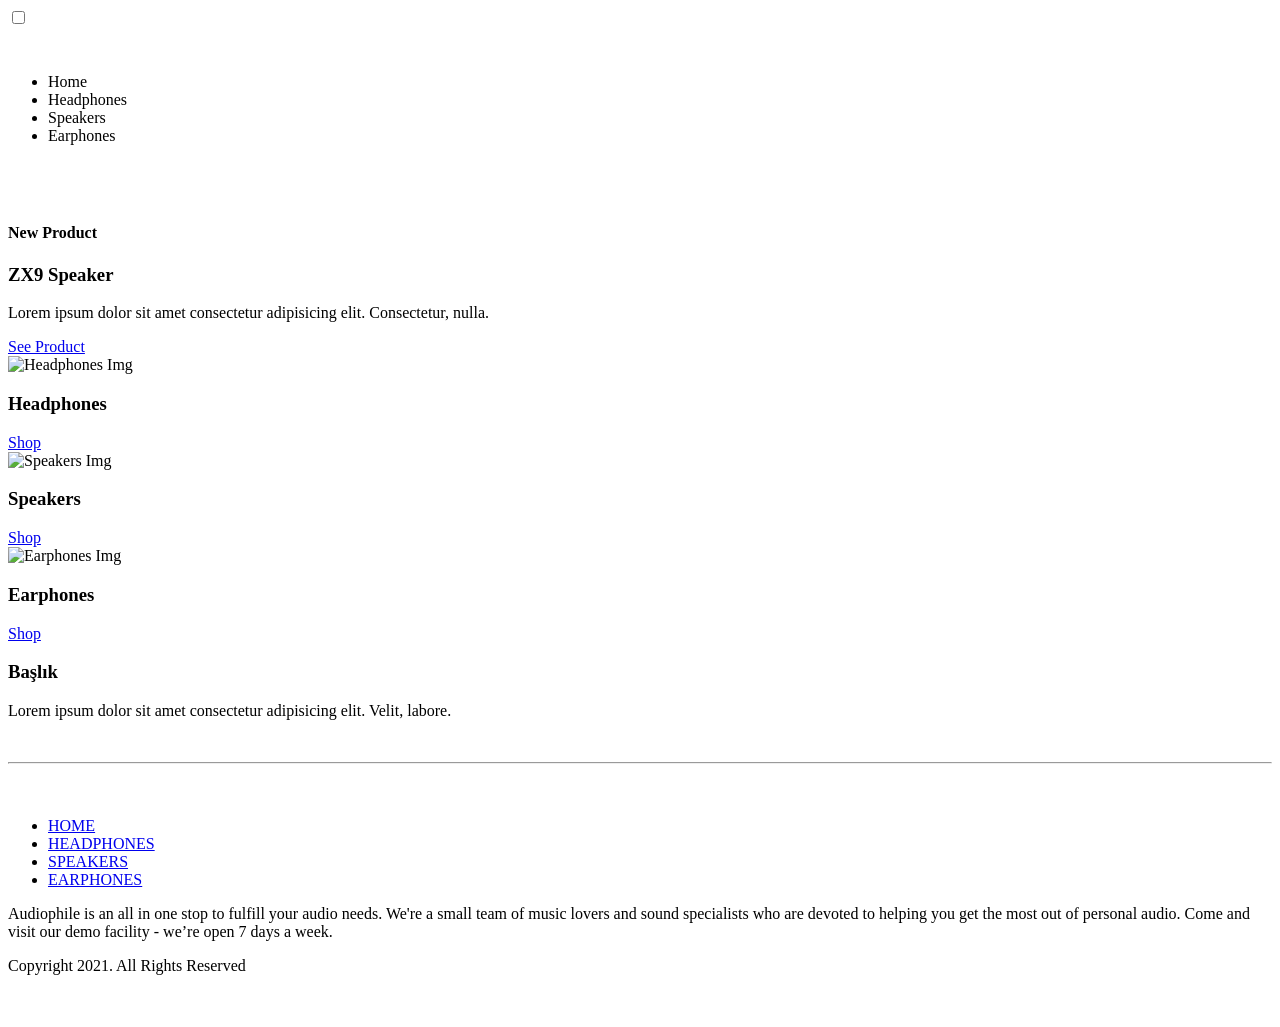
==== assets/pages/category.html @ 525f1520 "update" ====
<!DOCTYPE html>
<html lang="en">
  <head>
    <meta charset="UTF-8" />
    <meta name="viewport" content="width=device-width, initial-scale=1.0" />
    <title>Category</title>
    <script type="module" src="/assets/js/category.js" defer></script>
  </head>
  <body>
    <div class="container-headphones">
      <div class="header">
        <div class="hamburger-menu">
          <label>
            <input type="checkbox" class="hamburgerMenuInput" />
            <img src="/assets/shared/mobile/hamburger-icon.svg" alt="Hamburger Menu" />
          </label>
          <dialog class="hamburger-menu-container">
            <div class="categories">
              <div class="category-item">
                <img src="/assets/product-xx99-mark-one-headphones/mobile/image-category-page-preview.png" alt="Headphones Img" />
                <h3>HEADPHONES</h3>
                <a href="/assets/pages/category.html#Headphones"><span>SHOP</span> <img src="/assets/shared/mobile/right-arrow.svg" alt="Right Arrow" /></a>
              </div>
              <div class="category-item">
                <img src="/assets/product-xx99-mark-one-headphones/mobile/image-category-page-preview.png" alt="Speakers Img" />
                <h3>SPEAKERS</h3>
                <a href="/assets/pages/category.html#Speakers"><span>SHOP</span> <img src="/assets/shared/mobile/right-arrow.svg" alt="Right Arrow" /></a>
              </div>
              <div class="category-item">
                <img src="/assets/product-xx99-mark-one-headphones/mobile/image-category-page-preview.png" alt="Earphones Img" />
                <h3>EARPHONES</h3>
                <a href="/assets/pages/category.html#Earphones"><span>SHOP</span> <img src="/assets/shared/mobile/right-arrow.svg" alt="Right Arrow" /></a>
              </div>
            </div>
          </dialog>
        </div>
        <a href="/"><img src="/assets/shared/desktop/logo.svg" alt="Company Logo" /></a>
        <div class="navbar">
          <ul>
            <li>Home</li>
            <li>Headphones</li>
            <li>Speakers</li>
            <li>Earphones</li>
          </ul>
        </div>
        <img src="/assets/shared/desktop/icon-cart.svg" alt="Basket Icon" />
      </div>
    </div>
    <div class="product-headphones">
      <div class="product-headphones-item">
        <img src="" alt="" />
        <div class="product-headphones-text">
          <h4>New Product</h4>
          <h3>ZX9 Speaker</h3>
          <p>Lorem ipsum dolor sit amet consectetur adipisicing elit. Consectetur, nulla.</p>
          <a href="#">See Product</a>
        </div>
      </div>
    </div>
    <div class="categories">
      <div class="category-item">
        <img src="" alt="Headphones Img" />
        <h3>Headphones</h3>
        <a href="#">Shop</a>
      </div>
      <div class="category-item">
        <img src="" alt="Speakers Img" />
        <h3>Speakers</h3>
        <a href="#">Shop</a>
      </div>
      <div class="category-item">
        <img src="" alt="Earphones Img" />
        <h3>Earphones</h3>
        <a href="#">Shop</a>
      </div>
    </div>
    <div class="main-content">
      <div class="content-text">
        <h3>Başlık</h3>
        <p>Lorem ipsum dolor sit amet consectetur adipisicing elit. Velit, labore.</p>
      </div>
      <img src="" alt="" />
    </div>
    <div class="footer">
      <hr />
      <a href="/"><img src="/assets/shared/desktop/logo.svg" alt="Company Logo" /></a>
      <div class="navbar">
        <ul>
          <li><a href="/">HOME</a></li>
          <li><a href="/assets/pages/category.html#Headphones">HEADPHONES</a></li>
          <li><a href="/assets/pages/category.html#Speakers">SPEAKERS</a></li>
          <li><a href="/assets/pages/category.html#Earphones">EARPHONES</a></li>
        </ul>
      </div>
      <p>Audiophile is an all in one stop to fulfill your audio needs. We're a small team of music lovers and sound specialists who are devoted to helping you get the most out of personal audio. Come and visit our demo facility - we’re open 7 days a week.</p>
      <p>Copyright 2021. All Rights Reserved</p>
      <div class="social-media">
        <a href="#"><img src="/assets/shared/mobile/facebook.svg" alt="facebook icon" /></a>
        <a href="#"><img src="/assets/shared/mobile/twitter.svg" alt="twitter icon" /></a>
        <a href="#"><img src="/assets/shared/mobile/instagram.svg" alt="instagram icon" /></a>
      </div>
    </div>
  </body>
</html>
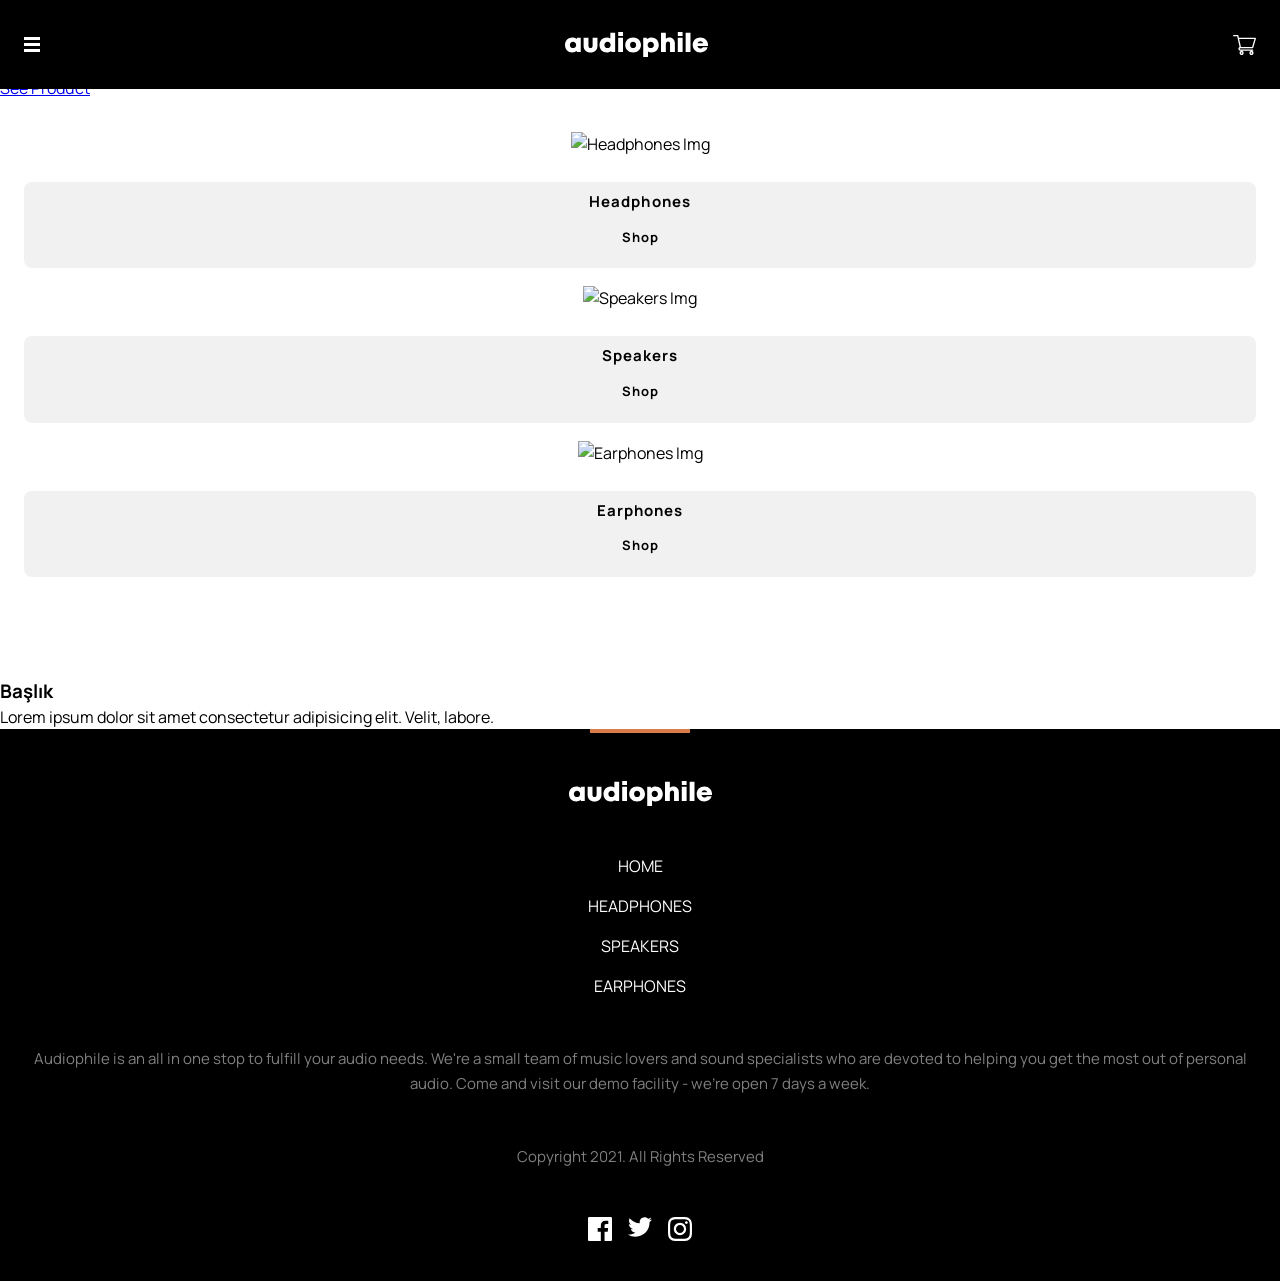
==== commit 26fc25c4: "update" ====
--- a/assets/pages/category.html
+++ b/assets/pages/category.html
@@ -4,6 +4,7 @@
     <meta charset="UTF-8" />
     <meta name="viewport" content="width=device-width, initial-scale=1.0" />
     <title>Category</title>
+    <link rel="stylesheet" href="/assets/css/reset.css">
     <script type="module" src="/assets/js/category.js" defer></script>
   </head>
   <body>
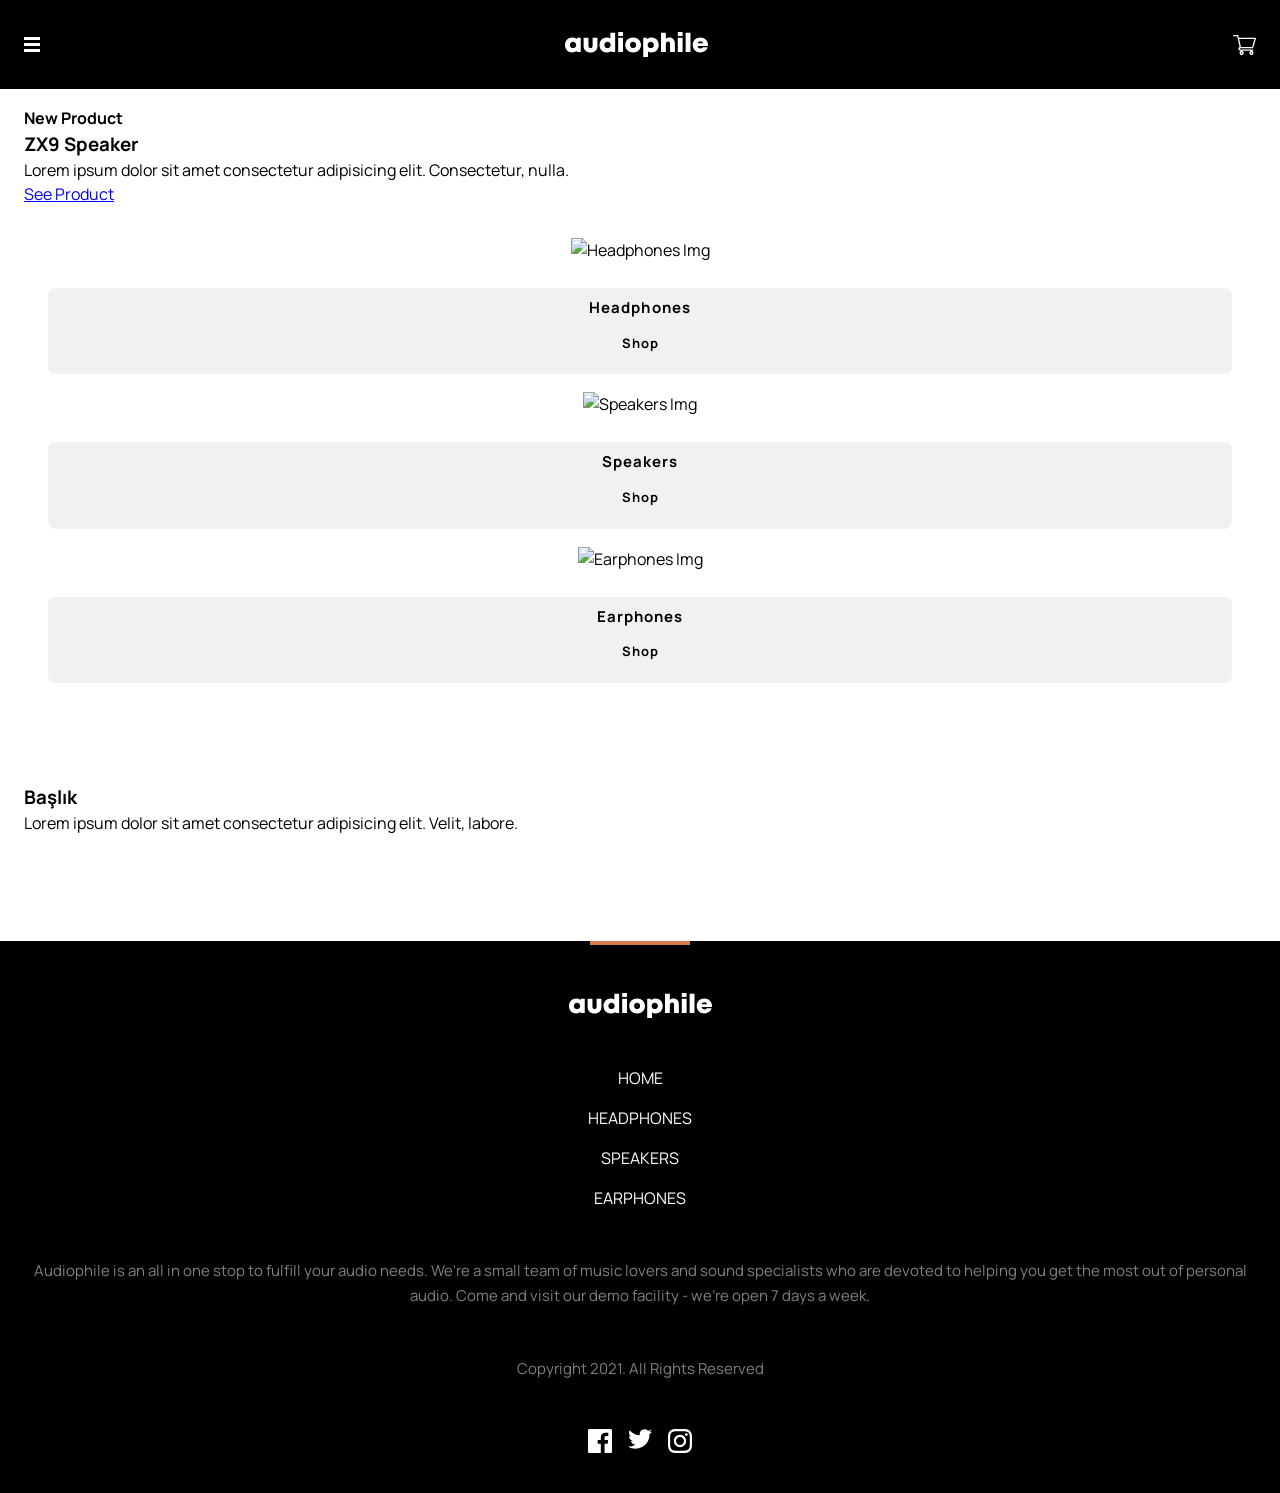
==== commit 37d66493: "update" ====
--- a/assets/pages/category.html
+++ b/assets/pages/category.html
@@ -4,83 +4,83 @@
     <meta charset="UTF-8" />
     <meta name="viewport" content="width=device-width, initial-scale=1.0" />
     <title>Category</title>
-    <link rel="stylesheet" href="/assets/css/reset.css">
+    <link rel="stylesheet" href="/assets/css/reset.css" />
     <script type="module" src="/assets/js/category.js" defer></script>
   </head>
   <body>
-    <div class="container-headphones">
-      <div class="header">
-        <div class="hamburger-menu">
-          <label>
-            <input type="checkbox" class="hamburgerMenuInput" />
-            <img src="/assets/shared/mobile/hamburger-icon.svg" alt="Hamburger Menu" />
-          </label>
-          <dialog class="hamburger-menu-container">
-            <div class="categories">
-              <div class="category-item">
-                <img src="/assets/product-xx99-mark-one-headphones/mobile/image-category-page-preview.png" alt="Headphones Img" />
-                <h3>HEADPHONES</h3>
-                <a href="/assets/pages/category.html#Headphones"><span>SHOP</span> <img src="/assets/shared/mobile/right-arrow.svg" alt="Right Arrow" /></a>
-              </div>
-              <div class="category-item">
-                <img src="/assets/product-xx99-mark-one-headphones/mobile/image-category-page-preview.png" alt="Speakers Img" />
-                <h3>SPEAKERS</h3>
-                <a href="/assets/pages/category.html#Speakers"><span>SHOP</span> <img src="/assets/shared/mobile/right-arrow.svg" alt="Right Arrow" /></a>
-              </div>
-              <div class="category-item">
-                <img src="/assets/product-xx99-mark-one-headphones/mobile/image-category-page-preview.png" alt="Earphones Img" />
-                <h3>EARPHONES</h3>
-                <a href="/assets/pages/category.html#Earphones"><span>SHOP</span> <img src="/assets/shared/mobile/right-arrow.svg" alt="Right Arrow" /></a>
-              </div>
+    <div class="header">
+      <div class="hamburger-menu">
+        <label>
+          <input type="checkbox" class="hamburgerMenuInput" />
+          <img src="/assets/shared/mobile/hamburger-icon.svg" alt="Hamburger Menu" />
+        </label>
+        <dialog class="hamburger-menu-container">
+          <div class="categories">
+            <div class="category-item">
+              <img src="/assets/product-xx99-mark-one-headphones/mobile/image-category-page-preview.png" alt="Headphones Img" />
+              <h3>HEADPHONES</h3>
+              <a href="/assets/pages/category.html#Headphones"><span>SHOP</span> <img src="/assets/shared/mobile/right-arrow.svg" alt="Right Arrow" /></a>
             </div>
-          </dialog>
-        </div>
-        <a href="/"><img src="/assets/shared/desktop/logo.svg" alt="Company Logo" /></a>
-        <div class="navbar">
-          <ul>
-            <li>Home</li>
-            <li>Headphones</li>
-            <li>Speakers</li>
-            <li>Earphones</li>
-          </ul>
-        </div>
-        <img src="/assets/shared/desktop/icon-cart.svg" alt="Basket Icon" />
+            <div class="category-item">
+              <img src="/assets/product-xx99-mark-one-headphones/mobile/image-category-page-preview.png" alt="Speakers Img" />
+              <h3>SPEAKERS</h3>
+              <a href="/assets/pages/category.html#Speakers"><span>SHOP</span> <img src="/assets/shared/mobile/right-arrow.svg" alt="Right Arrow" /></a>
+            </div>
+            <div class="category-item">
+              <img src="/assets/product-xx99-mark-one-headphones/mobile/image-category-page-preview.png" alt="Earphones Img" />
+              <h3>EARPHONES</h3>
+              <a href="/assets/pages/category.html#Earphones"><span>SHOP</span> <img src="/assets/shared/mobile/right-arrow.svg" alt="Right Arrow" /></a>
+            </div>
+          </div>
+        </dialog>
       </div>
+      <a href="/"><img src="/assets/shared/desktop/logo.svg" alt="Company Logo" /></a>
+      <div class="navbar">
+        <ul>
+          <li>Home</li>
+          <li>Headphones</li>
+          <li>Speakers</li>
+          <li>Earphones</li>
+        </ul>
+      </div>
+      <img src="/assets/shared/desktop/icon-cart.svg" alt="Basket Icon" />
     </div>
-    <div class="product-headphones">
-      <div class="product-headphones-item">
-        <img src="" alt="" />
-        <div class="product-headphones-text">
-          <h4>New Product</h4>
-          <h3>ZX9 Speaker</h3>
-          <p>Lorem ipsum dolor sit amet consectetur adipisicing elit. Consectetur, nulla.</p>
-          <a href="#">See Product</a>
+    <div class="container">
+      <div class="product-headphones">
+        <div class="product-headphones-item">
+          <img src="" alt="" />
+          <div class="product-headphones-text">
+            <h4>New Product</h4>
+            <h3>ZX9 Speaker</h3>
+            <p>Lorem ipsum dolor sit amet consectetur adipisicing elit. Consectetur, nulla.</p>
+            <a href="#">See Product</a>
+          </div>
         </div>
       </div>
-    </div>
-    <div class="categories">
-      <div class="category-item">
-        <img src="" alt="Headphones Img" />
-        <h3>Headphones</h3>
-        <a href="#">Shop</a>
+      <div class="categories">
+        <div class="category-item">
+          <img src="" alt="Headphones Img" />
+          <h3>Headphones</h3>
+          <a href="#">Shop</a>
+        </div>
+        <div class="category-item">
+          <img src="" alt="Speakers Img" />
+          <h3>Speakers</h3>
+          <a href="#">Shop</a>
+        </div>
+        <div class="category-item">
+          <img src="" alt="Earphones Img" />
+          <h3>Earphones</h3>
+          <a href="#">Shop</a>
+        </div>
       </div>
-      <div class="category-item">
-        <img src="" alt="Speakers Img" />
-        <h3>Speakers</h3>
-        <a href="#">Shop</a>
+      <div class="main-content">
+        <div class="content-text">
+          <h3>Başlık</h3>
+          <p>Lorem ipsum dolor sit amet consectetur adipisicing elit. Velit, labore.</p>
+        </div>
+        <img src="" alt="" />
       </div>
-      <div class="category-item">
-        <img src="" alt="Earphones Img" />
-        <h3>Earphones</h3>
-        <a href="#">Shop</a>
-      </div>
-    </div>
-    <div class="main-content">
-      <div class="content-text">
-        <h3>Başlık</h3>
-        <p>Lorem ipsum dolor sit amet consectetur adipisicing elit. Velit, labore.</p>
-      </div>
-      <img src="" alt="" />
     </div>
     <div class="footer">
       <hr />
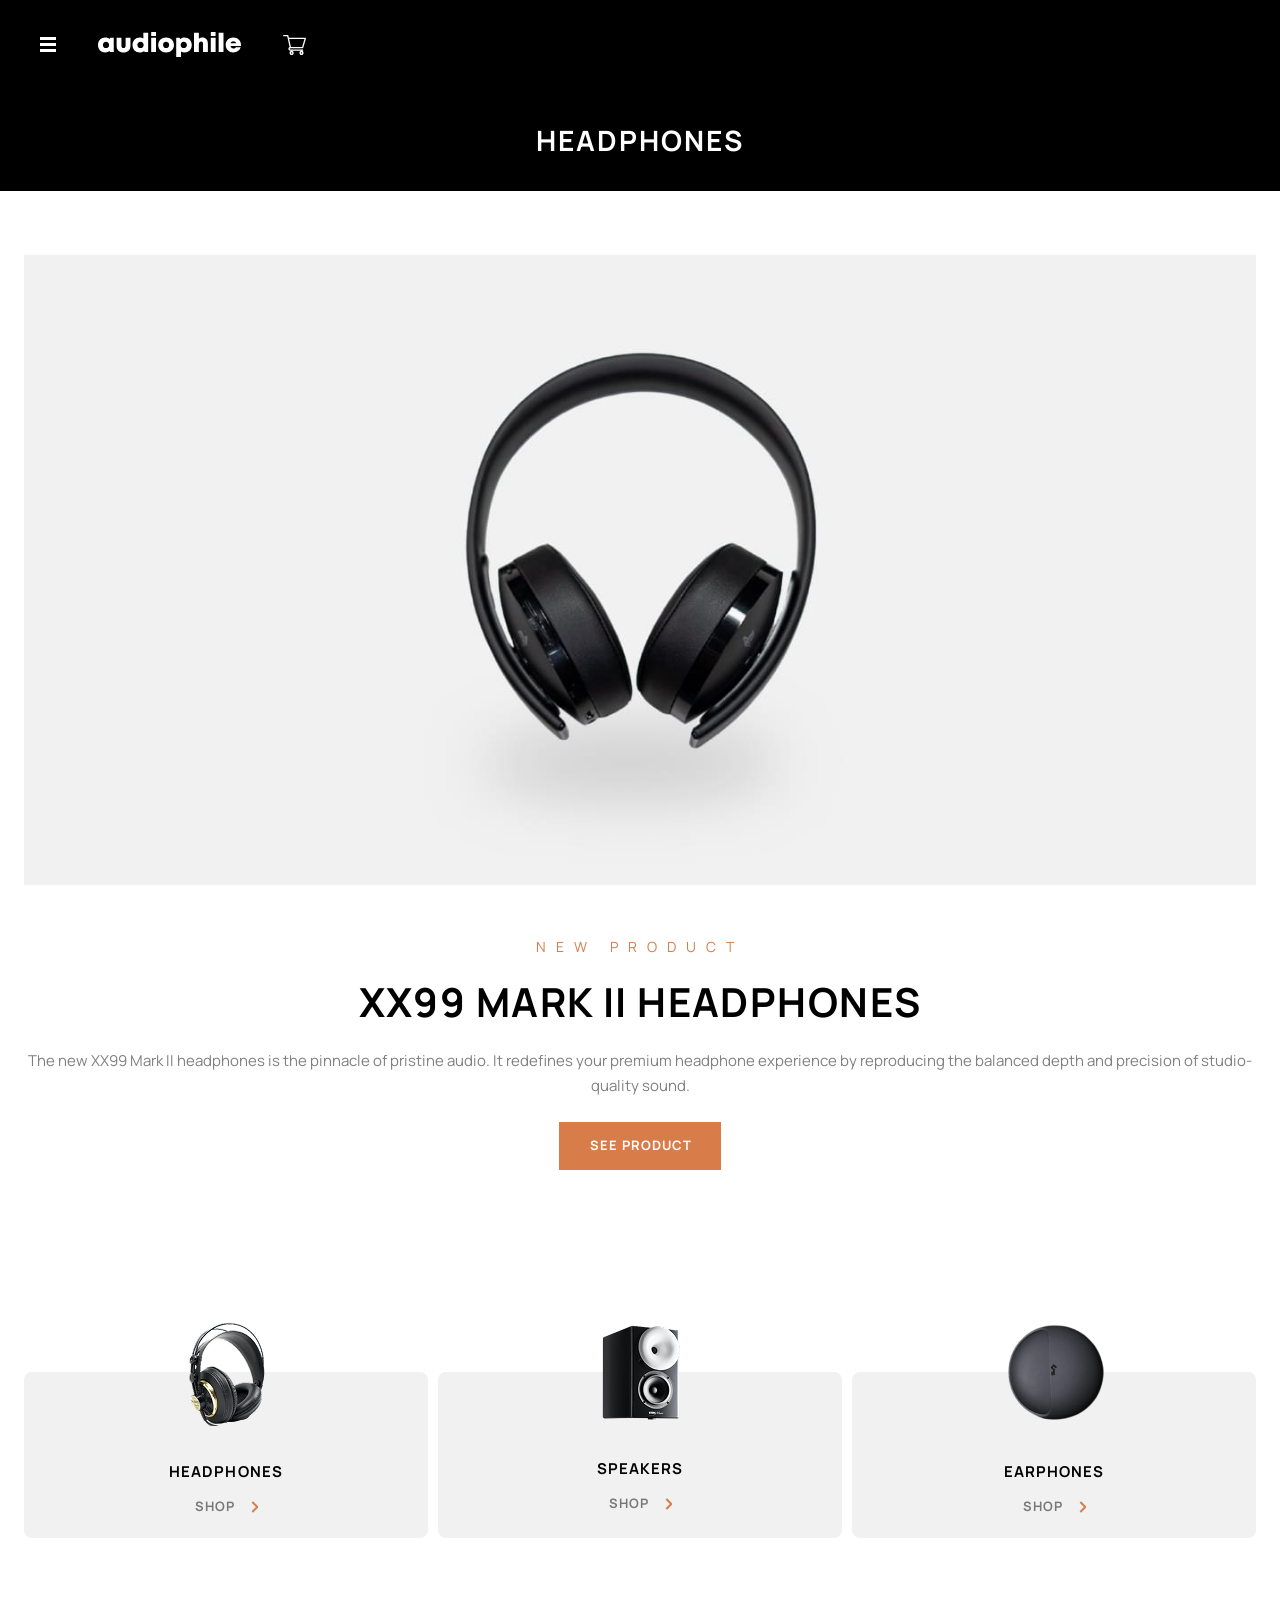
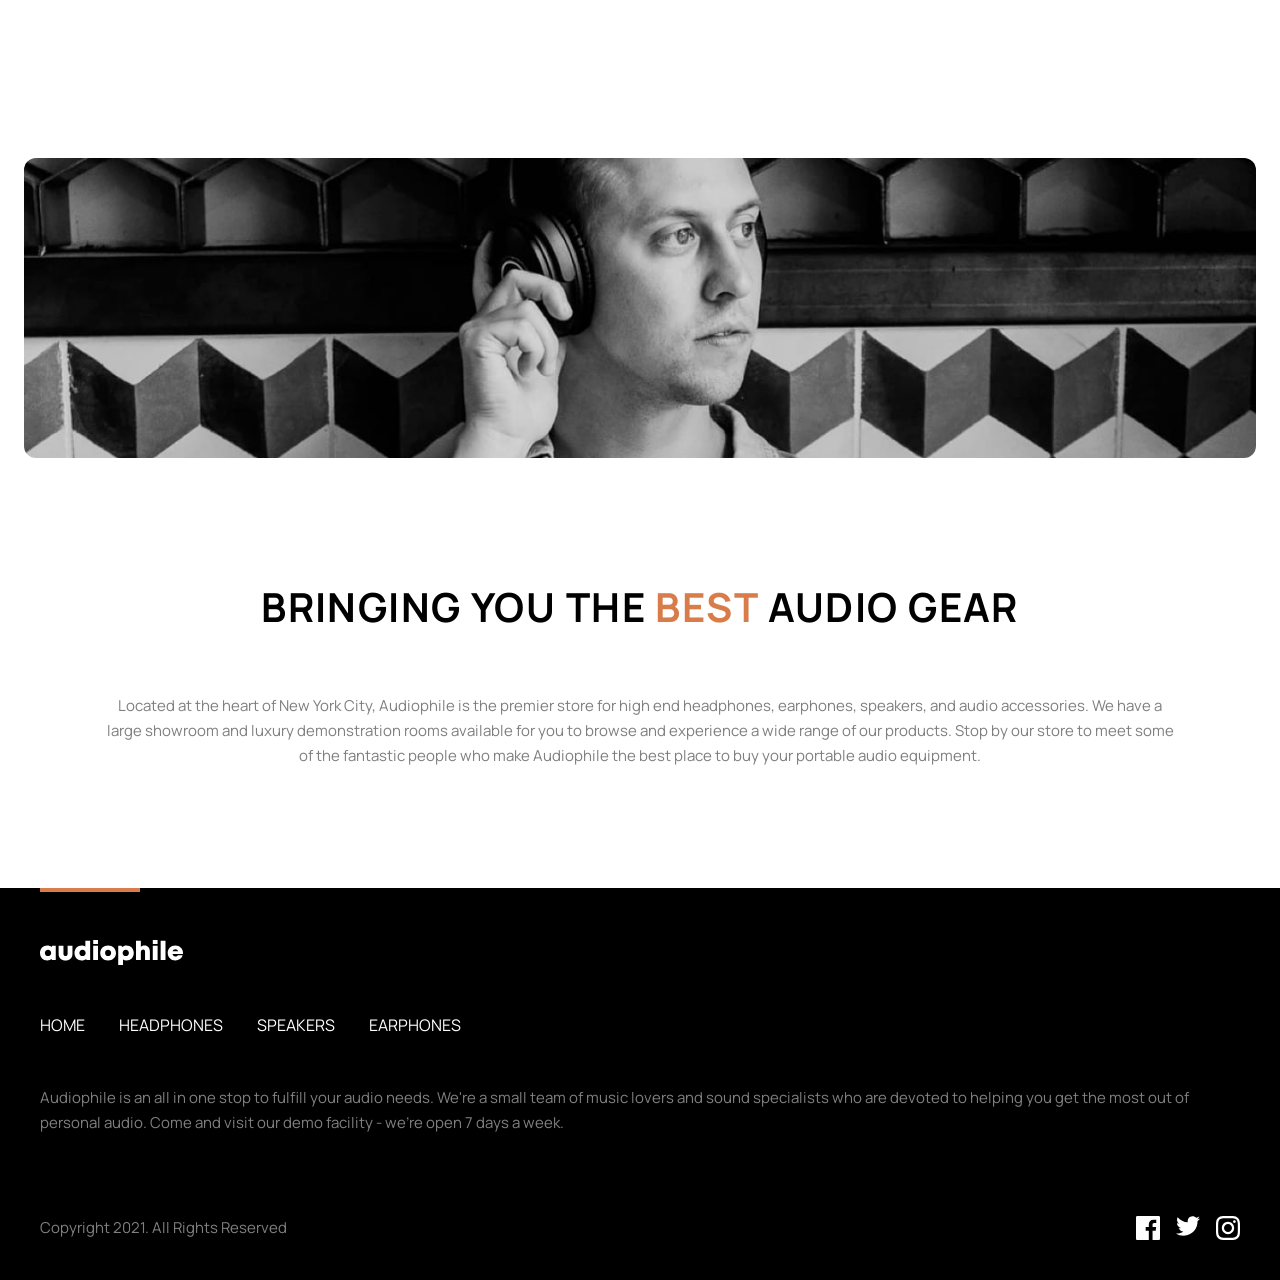
==== commit 3a9c3359: "category sayfası responsive şekilde kodlandı" ====
--- a/assets/pages/category.html
+++ b/assets/pages/category.html
@@ -5,6 +5,7 @@
     <meta name="viewport" content="width=device-width, initial-scale=1.0" />
     <title>Category</title>
     <link rel="stylesheet" href="/assets/css/reset.css" />
+    <link rel="stylesheet" href="/assets/css/category.css">
     <script type="module" src="/assets/js/category.js" defer></script>
   </head>
   <body>
@@ -45,41 +46,46 @@
       </div>
       <img src="/assets/shared/desktop/icon-cart.svg" alt="Basket Icon" />
     </div>
+    <div class="category-title">
+      <h1>HEADPHONES</h1>
+    </div>
     <div class="container">
       <div class="product-headphones">
         <div class="product-headphones-item">
-          <img src="" alt="" />
+          <img class="product-img-mobile" src="\assets\product-xx99-mark-two-headphones\mobile\image-category-page-preview.jpg" alt="headphone" />
+          <img class="product-img-tablet" src="\assets\product-xx99-mark-two-headphones\tablet\image-category-page-preview.jpg" alt="headphone">
           <div class="product-headphones-text">
-            <h4>New Product</h4>
-            <h3>ZX9 Speaker</h3>
-            <p>Lorem ipsum dolor sit amet consectetur adipisicing elit. Consectetur, nulla.</p>
-            <a href="#">See Product</a>
+            <h4>NEW PRODUCT</h4>
+            <h3>XX99 MARK II HEADPHONES</h3>
+            <p>The new XX99 Mark II headphones is the pinnacle of pristine audio. It redefines your premium headphone experience by reproducing the balanced depth and precision of studio-quality sound.</p>
+            <a href="/assets/pages/category.html#Headphones/1">SEE PRODUCT</a>
           </div>
         </div>
       </div>
       <div class="categories">
         <div class="category-item">
-          <img src="" alt="Headphones Img" />
-          <h3>Headphones</h3>
-          <a href="#">Shop</a>
+          <img src="/assets/product-xx99-mark-one-headphones/mobile/image-category-page-preview.png" alt="Headphones Img" />
+          <h3>HEADPHONES</h3>
+          <a href="/assets/pages/category.html#Headphones"><span>SHOP</span> <img src="/assets/shared/mobile/right-arrow.svg" alt="Right Arrow" /></a>
         </div>
         <div class="category-item">
-          <img src="" alt="Speakers Img" />
-          <h3>Speakers</h3>
-          <a href="#">Shop</a>
+          <img src="\assets\product-zx9-speaker\mobile\image-category-page-preview.png" alt="Speakers Img" />
+          <h3>SPEAKERS</h3>
+          <a href="/assets/pages/category.html#Headphones"><span>SHOP</span> <img src="/assets/shared/mobile/right-arrow.svg" alt="Right Arrow" /></a>
         </div>
         <div class="category-item">
-          <img src="" alt="Earphones Img" />
-          <h3>Earphones</h3>
-          <a href="#">Shop</a>
+          <img src="\assets\product-yx1-earphones\mobile\image-category-page-preview.png" alt="Earphones Img" />
+          <h3>EARPHONES</h3>
+          <a href="/assets/pages/category.html#Headphones"><span>SHOP</span> <img src="/assets/shared/mobile/right-arrow.svg" alt="Right Arrow" /></a>
         </div>
       </div>
       <div class="main-content">
+        <img class="img-mobile" src="\assets\shared\mobile\image-best-gear.jpg" alt="model" />
+        <img class="img-tablet" src="\assets\shared\tablet\image-best-gear.jpg" alt="">
         <div class="content-text">
-          <h3>Başlık</h3>
-          <p>Lorem ipsum dolor sit amet consectetur adipisicing elit. Velit, labore.</p>
+          <h3>BRINGING YOU THE <span>BEST</span> AUDIO GEAR</h3>
+          <p>Located at the heart of New York City, Audiophile is the premier store for high end headphones, earphones, speakers, and audio accessories. We have a large showroom and luxury demonstration rooms available for you to browse and experience a wide range of our products. Stop by our store to meet some of the fantastic people who make Audiophile the best place to buy your portable audio equipment.</p>
         </div>
-        <img src="" alt="" />
       </div>
     </div>
     <div class="footer">
--- a/assets/css/category.css
+++ b/assets/css/category.css
@@ -0,0 +1,224 @@
+.container{
+    padding: 64px 24px !important;
+}
+
+.category-title {
+    margin-top: 89px;
+    padding-block: 32px;
+    width: 100%;
+    background-color: black;
+}
+
+.category-title h1 {
+    color: #fff;
+    font-family: Manrope;
+    font-weight: 700;
+    font-size: 28px;
+    line-height: 38.25px;
+    letter-spacing: 2px;
+    text-align: center;
+}
+
+.product-headphones {
+    margin-bottom: 120px;
+}
+
+.product-headphones-item{
+    display: flex;
+    flex-direction: column;
+}
+
+.product-img-mobile{
+    margin-bottom: 32px;
+}
+
+.product-img-tablet {
+    display: none;
+}
+
+.product-headphones-text{
+    display: flex;
+    flex-direction: column;
+    gap: 24px;
+    align-items: center;
+}
+
+.product-headphones-text h4{
+    font-family: Manrope;
+    font-weight: 400;
+    font-size: 14px;
+    line-height: 19.12px;
+    letter-spacing: 10px;
+    text-align: center;
+    color: #D87D4A;   
+}
+
+.product-headphones-text h3 {
+    font-family: Manrope;
+    font-weight: 700;
+    font-size: 28px;
+    line-height: 38.25px;
+    letter-spacing: 1px;
+    text-align: center;    
+}
+
+.product-headphones-text p {
+    font-family: Manrope;
+    font-weight: 400;
+    font-size: 15px;
+    line-height: 25px;
+    letter-spacing: 0px;
+    text-align: center;   
+    color: black;
+    opacity: 0.5;    
+}
+
+.product-headphones-text a {
+    font-family: Manrope;
+    font-weight: 700;
+    font-size: 13px;
+    line-height: 17.76px;
+    letter-spacing: 1px;
+    padding: 15px 29.5px 15px 31px;
+    background-color: #D87D4A;
+    color: #fff;
+    text-decoration: none;          
+}
+
+.container .categories {
+    padding: 82px 0px 100px 0px;
+}
+
+.main-content {
+    margin-bottom: 56px;
+}
+
+.img-mobile {
+    border-radius: 8px;
+    margin-bottom: 40px;
+}
+.img-tablet {
+    display: none;
+}
+
+.main-content h3 {
+    font-family: Manrope;
+    font-weight: 700;
+    font-size: 28px;
+    line-height: 38.25px;
+    letter-spacing: 1px;
+    text-align: center;
+    margin-bottom: 32px;
+    span{
+        color: #D87D4A;
+    }
+}
+
+.main-content p {
+    font-family: Manrope;
+    font-weight: 400;
+    font-size: 15px;
+    line-height: 25px;
+    letter-spacing: 0px;
+    text-align: center;
+    color: black;
+    opacity: 0.5;    
+}
+
+@media screen and (min-width: 768px) {
+    .product-img-mobile{
+        display: none;
+    }
+
+    .product-img-tablet{
+        display: flex;
+        margin-bottom: 52px;
+    }
+
+    .product-headphones-text h3 {  
+        font-size: 40px;
+        line-height: 44px;
+        letter-spacing: 1.43px;
+    }
+    .categories {
+        flex-direction: row;
+        gap: 10px;
+    }
+    .img-mobile {
+        display: none;
+    }
+    .img-tablet {
+        display: block;
+        margin-bottom: 63px;
+    }
+
+    .main-content {
+        display: flex;
+        flex-direction: column;
+    }
+
+    .main-content h3 {
+        margin-bottom: 32px;
+        font-size: 40px;
+        line-height: 44px;
+        letter-spacing: 1.43px;
+    }
+  }
+
+
+  @media screen and (min-width: 1440px) {
+    .product-headphones-item {
+        justify-content: center;
+        align-items: center;
+        gap: 125px;
+        flex-direction: row;
+    }
+
+    .product-img-mobile{
+        display: inline;
+        margin-bottom: 0;
+    }
+
+    .product-img-tablet{
+        display: none;
+        margin-bottom: 52px;
+    }
+
+    .product-headphones-text h3 {  
+        font-size: 40px;
+        line-height: 44px;
+        letter-spacing: 1.43px;
+    }
+    .categories {
+        flex-direction: row;
+        gap: 30px;
+    }
+    .category-item h3 {
+        font-size: 18px;
+        line-height: 24.59px;
+        letter-spacing: 1.29px;
+    }
+    .img-mobile {
+        display: block;
+        margin-bottom: 0;
+    }
+    .img-tablet {
+        display: none;
+        margin-bottom: 63px;
+    }
+
+    .main-content {
+        flex-direction: row-reverse;
+        justify-content: center;
+        align-items: center;
+        gap: 125px;
+        margin-bottom: 160px;
+    }
+
+    .main-content h3 {
+        margin-bottom: 32px;
+        font-size: 40px;
+        line-height: 44px;
+        letter-spacing: 1.43px;
+    }
+  }
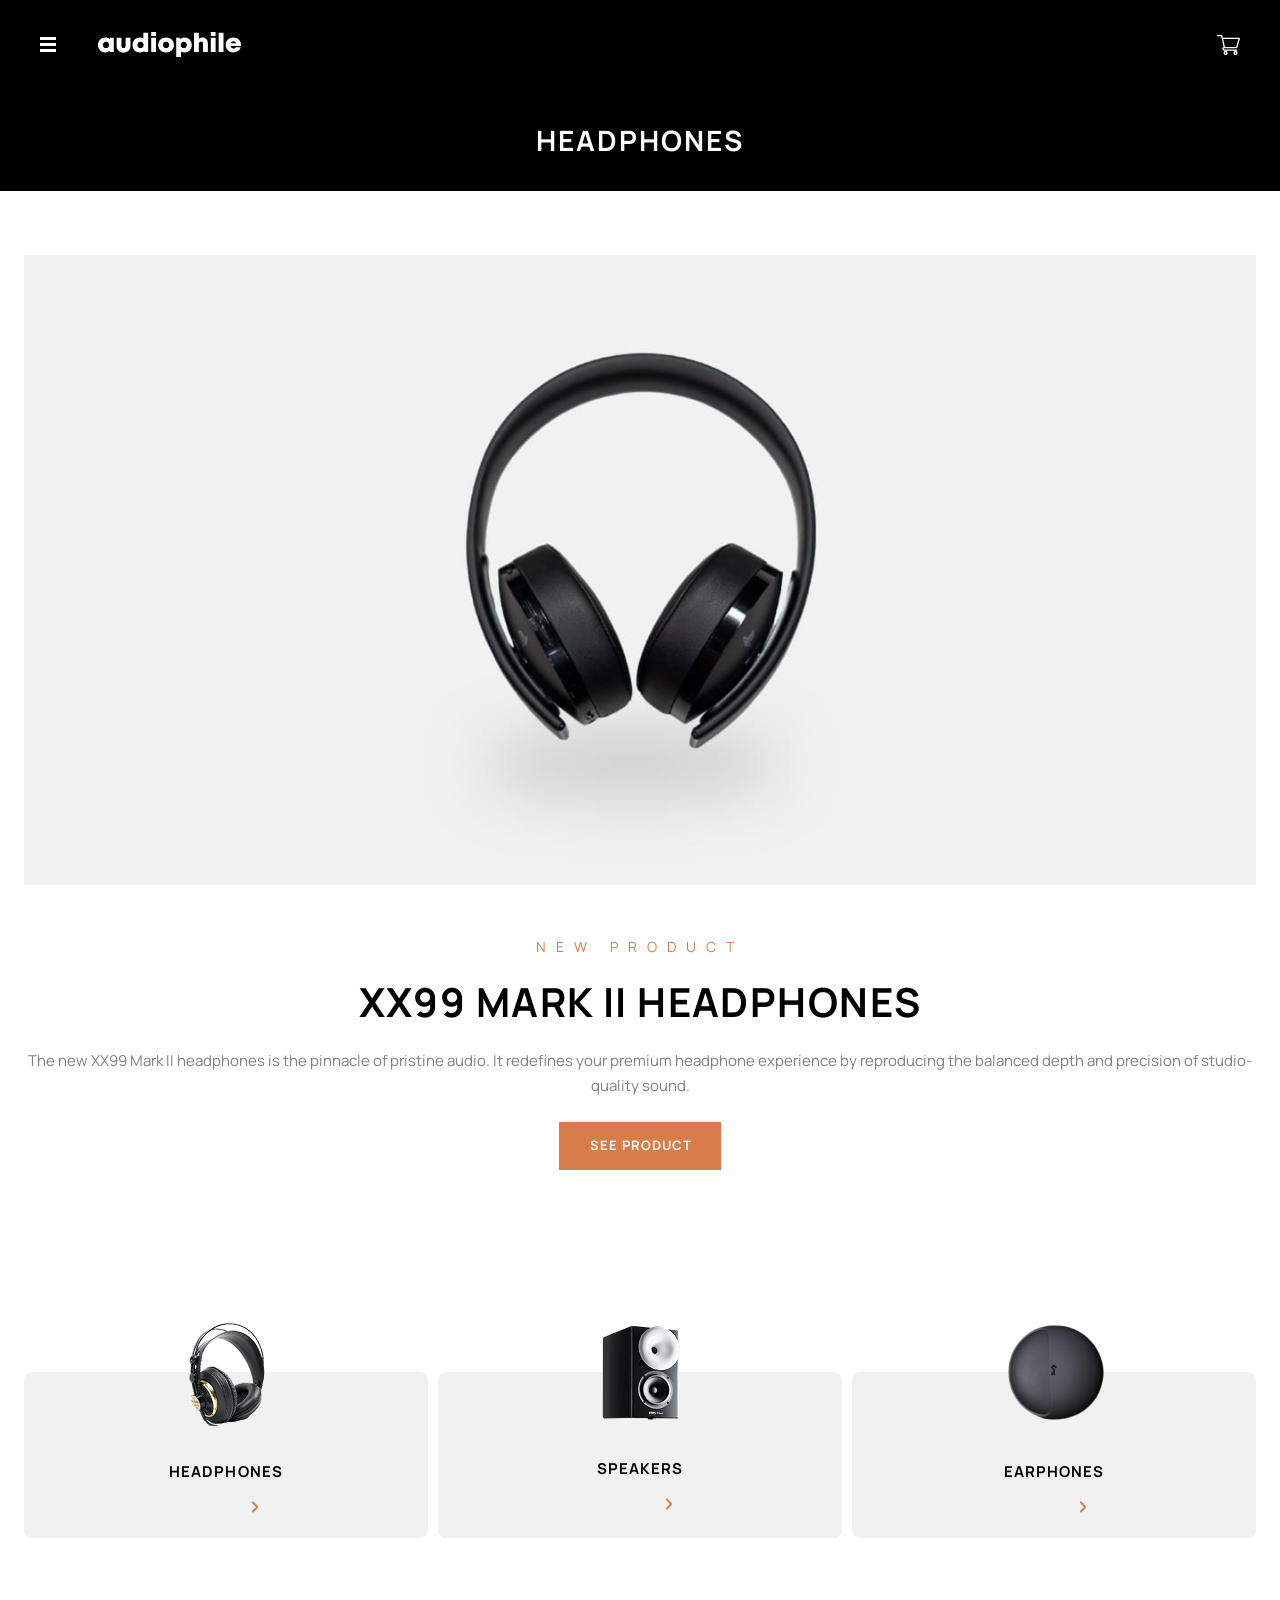
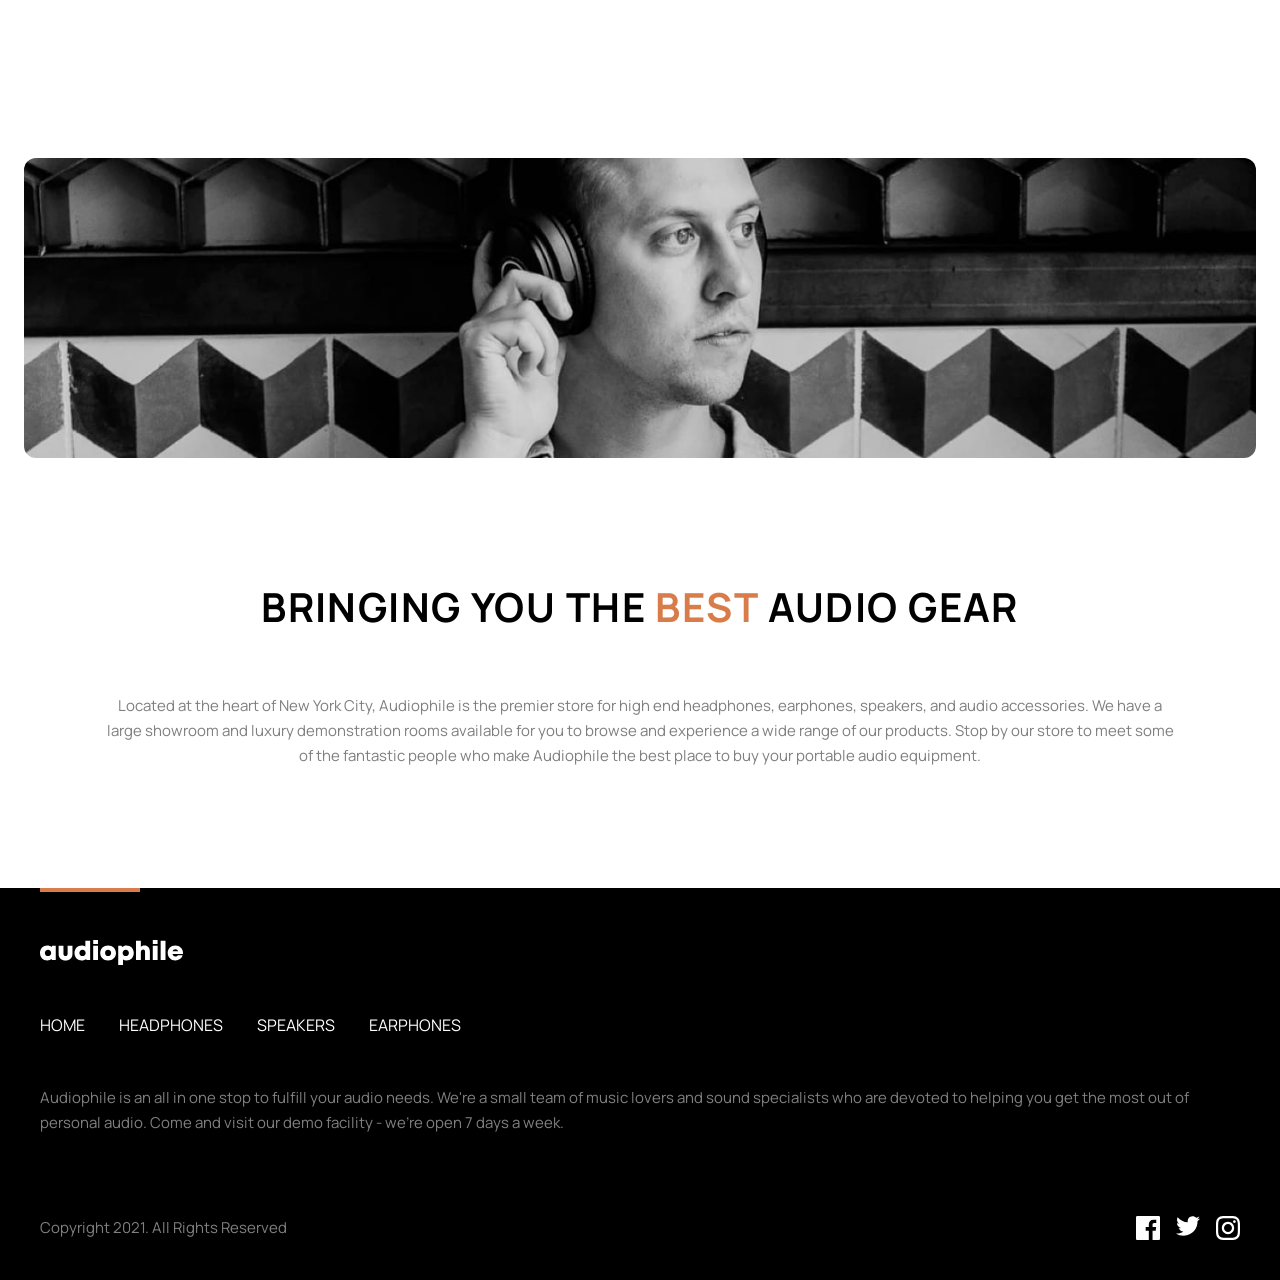
==== commit 0a888f59: "update category header" ====
--- a/assets/pages/category.html
+++ b/assets/pages/category.html
@@ -5,7 +5,7 @@
     <meta name="viewport" content="width=device-width, initial-scale=1.0" />
     <title>Category</title>
     <link rel="stylesheet" href="/assets/css/reset.css" />
-    <link rel="stylesheet" href="/assets/css/category.css">
+    <link rel="stylesheet" href="/assets/css/category.css" />
     <script type="module" src="/assets/js/category.js" defer></script>
   </head>
   <body>
@@ -38,13 +38,59 @@
       <a href="/"><img src="/assets/shared/desktop/logo.svg" alt="Company Logo" /></a>
       <div class="navbar">
         <ul>
-          <li>Home</li>
-          <li>Headphones</li>
-          <li>Speakers</li>
-          <li>Earphones</li>
+          <li><a href="7">HOME</a></li>
+          <li><a href="/category#Headphones">HEADPHONES</a></li>
+          <li><a href="/category#Speakers">SPEAKERS</a></li>
+          <li><a href="/category#Earphones">EARPHONES</a></li>
         </ul>
       </div>
-      <img src="/assets/shared/desktop/icon-cart.svg" alt="Basket Icon" />
+      <label>
+        <input type="checkbox" class="cartInput" />
+        <img src="/assets/shared/desktop/icon-cart.svg" alt="Basket Icon" />
+        <dialog class="cart-dialog">
+          <div class="cart-container">
+            <div class="cart-header">
+              <h2>CART (2)</h2>
+              <button>Remove all</button>
+            </div>
+            <div class="cart-item-list">
+              <div class="cart-item">
+                <figure>
+                  <img src="/assets/product-xx99-mark-one-headphones/mobile/image-category-page-preview.png" alt="" />
+                </figure>
+                <div class="cart-item-metadata">
+                  <h3>XX99 MK II</h3>
+                  <p>$ 2,999</p>
+                </div>
+                <div class="cart-item-count">
+                  <button class="cart-item-countDec">-</button>
+                  <span>1</span>
+                  <button class="cart-item-countInc">+</button>
+                </div>
+              </div>
+              <div class="cart-item">
+                <figure>
+                  <img src="/assets/product-xx99-mark-one-headphones/mobile/image-category-page-preview.png" alt="" />
+                </figure>
+                <div class="cart-item-metadata">
+                  <h3>XX99 MK II</h3>
+                  <p>$ 2,999</p>
+                </div>
+                <div class="cart-item-count">
+                  <button class="cart-item-countDec">-</button>
+                  <span>1</span>
+                  <button class="cart-item-countInc">+</button>
+                </div>
+              </div>
+            </div>
+            <div class="cart-total-content">
+              <span>TOTAL</span>
+              <h3 class="cart-total">$ 5,396</h3>
+            </div>
+            <button class="cart-checkoutBtn">CHECKOUT</button>
+          </div>
+        </dialog>
+      </label>
     </div>
     <div class="category-title">
       <h1>HEADPHONES</h1>
@@ -53,7 +99,7 @@
       <div class="product-headphones">
         <div class="product-headphones-item">
           <img class="product-img-mobile" src="\assets\product-xx99-mark-two-headphones\mobile\image-category-page-preview.jpg" alt="headphone" />
-          <img class="product-img-tablet" src="\assets\product-xx99-mark-two-headphones\tablet\image-category-page-preview.jpg" alt="headphone">
+          <img class="product-img-tablet" src="\assets\product-xx99-mark-two-headphones\tablet\image-category-page-preview.jpg" alt="headphone" />
           <div class="product-headphones-text">
             <h4>NEW PRODUCT</h4>
             <h3>XX99 MARK II HEADPHONES</h3>
@@ -81,7 +127,7 @@
       </div>
       <div class="main-content">
         <img class="img-mobile" src="\assets\shared\mobile\image-best-gear.jpg" alt="model" />
-        <img class="img-tablet" src="\assets\shared\tablet\image-best-gear.jpg" alt="">
+        <img class="img-tablet" src="\assets\shared\tablet\image-best-gear.jpg" alt="" />
         <div class="content-text">
           <h3>BRINGING YOU THE <span>BEST</span> AUDIO GEAR</h3>
           <p>Located at the heart of New York City, Audiophile is the premier store for high end headphones, earphones, speakers, and audio accessories. We have a large showroom and luxury demonstration rooms available for you to browse and experience a wide range of our products. Stop by our store to meet some of the fantastic people who make Audiophile the best place to buy your portable audio equipment.</p>
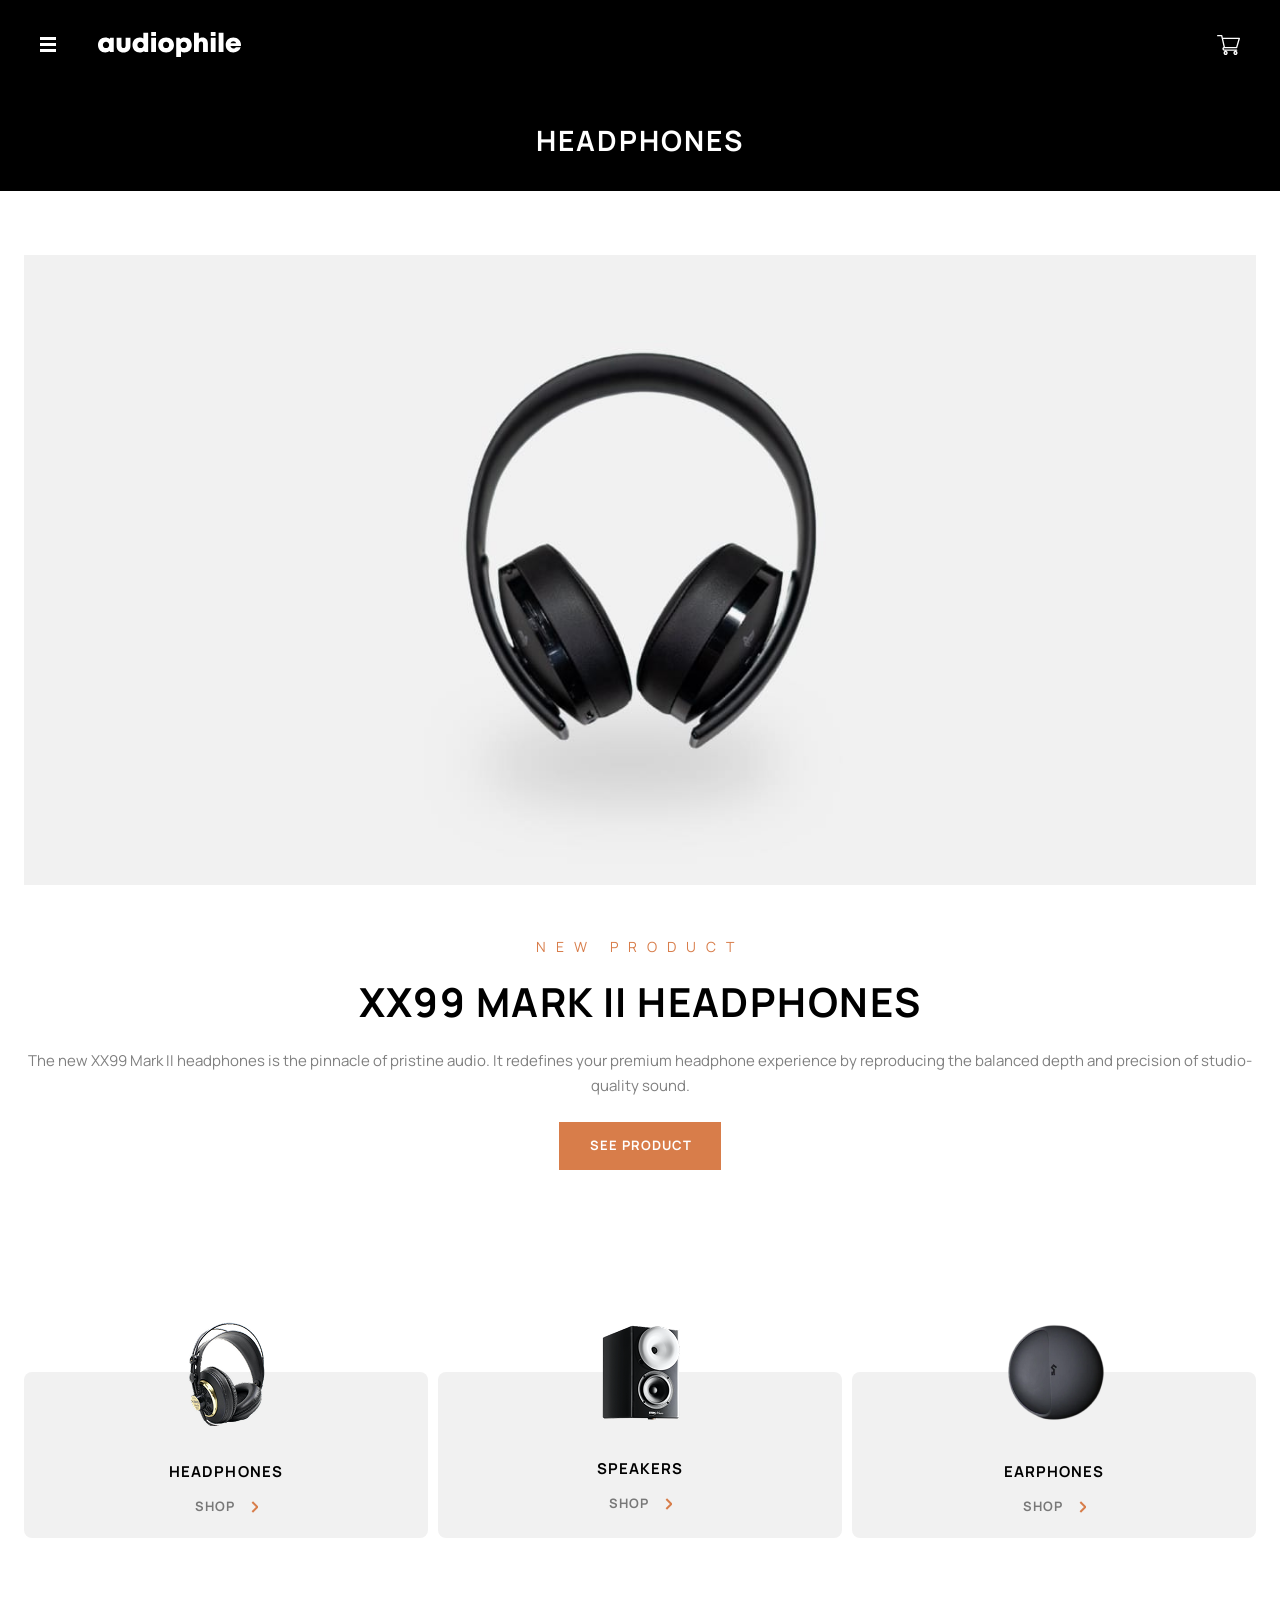
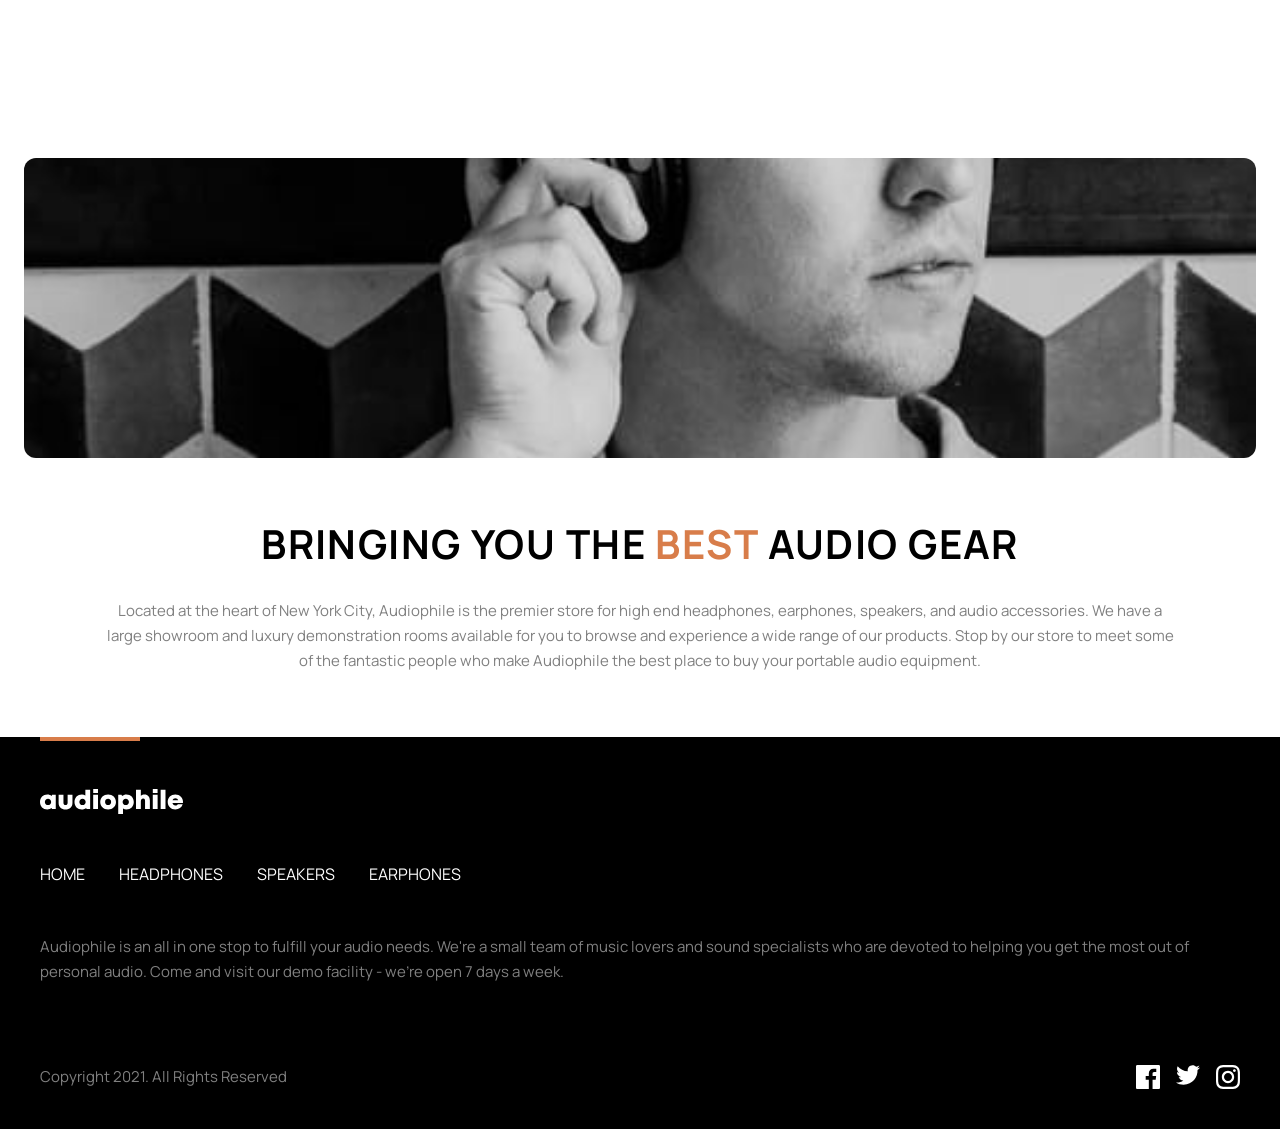
==== commit 944556d5: "update" ====
--- a/assets/pages/category.html
+++ b/assets/pages/category.html
@@ -38,10 +38,10 @@
       <a href="/"><img src="/assets/shared/desktop/logo.svg" alt="Company Logo" /></a>
       <div class="navbar">
         <ul>
-          <li><a href="7">HOME</a></li>
-          <li><a href="/category#Headphones">HEADPHONES</a></li>
-          <li><a href="/category#Speakers">SPEAKERS</a></li>
-          <li><a href="/category#Earphones">EARPHONES</a></li>
+          <li><a href="/">HOME</a></li>
+          <li><a href="/assets/pages/category.html#Headphones">HEADPHONES</a></li>
+          <li><a href="/assets/pages/category.html#Speakers">SPEAKERS</a></li>
+          <li><a href="/assets/pages/category.html#Earphones">EARPHONES</a></li>
         </ul>
       </div>
       <label>
@@ -87,7 +87,7 @@
               <span>TOTAL</span>
               <h3 class="cart-total">$ 5,396</h3>
             </div>
-            <button class="cart-checkoutBtn">CHECKOUT</button>
+            <a href="/assets/pages/checkout.html" class="cart-checkoutBtn">CHECKOUT</a>
           </div>
         </dialog>
       </label>
@@ -125,11 +125,18 @@
           <a href="/assets/pages/category.html#Headphones"><span>SHOP</span> <img src="/assets/shared/mobile/right-arrow.svg" alt="Right Arrow" /></a>
         </div>
       </div>
-      <div class="main-content">
+      <!-- <div class="main-content">
         <img class="img-mobile" src="\assets\shared\mobile\image-best-gear.jpg" alt="model" />
         <img class="img-tablet" src="\assets\shared\tablet\image-best-gear.jpg" alt="" />
         <div class="content-text">
           <h3>BRINGING YOU THE <span>BEST</span> AUDIO GEAR</h3>
+          <p>Located at the heart of New York City, Audiophile is the premier store for high end headphones, earphones, speakers, and audio accessories. We have a large showroom and luxury demonstration rooms available for you to browse and experience a wide range of our products. Stop by our store to meet some of the fantastic people who make Audiophile the best place to buy your portable audio equipment.</p>
+        </div>
+      </div> -->
+      <div class="main-content">
+        <img src="/assets/shared/desktop/image-best-gear.jpg" alt="" />
+        <div class="content-text">
+          <h3>BRINGING YOU THE <span class="mark-orange">BEST</span> AUDIO GEAR</h3>
           <p>Located at the heart of New York City, Audiophile is the premier store for high end headphones, earphones, speakers, and audio accessories. We have a large showroom and luxury demonstration rooms available for you to browse and experience a wide range of our products. Stop by our store to meet some of the fantastic people who make Audiophile the best place to buy your portable audio equipment.</p>
         </div>
       </div>
--- a/assets/css/category.css
+++ b/assets/css/category.css
@@ -1,107 +1,107 @@
-.container{
-    padding: 64px 24px !important;
+.container {
+  padding: 64px 24px !important;
 }
 
 .category-title {
-    margin-top: 89px;
-    padding-block: 32px;
-    width: 100%;
-    background-color: black;
+  margin-top: 89px;
+  padding-block: 32px;
+  width: 100%;
+  background-color: black;
 }
 
 .category-title h1 {
-    color: #fff;
-    font-family: Manrope;
-    font-weight: 700;
-    font-size: 28px;
-    line-height: 38.25px;
-    letter-spacing: 2px;
-    text-align: center;
+  color: #fff;
+  font-family: Manrope;
+  font-weight: 700;
+  font-size: 28px;
+  line-height: 38.25px;
+  letter-spacing: 2px;
+  text-align: center;
 }
 
 .product-headphones {
-    margin-bottom: 120px;
-}
-
-.product-headphones-item{
-    display: flex;
-    flex-direction: column;
-}
-
-.product-img-mobile{
-    margin-bottom: 32px;
+  margin-bottom: 120px;
+}
+
+.product-headphones-item {
+  display: flex;
+  flex-direction: column;
+}
+
+.product-img-mobile {
+  margin-bottom: 32px;
 }
 
 .product-img-tablet {
-    display: none;
-}
-
-.product-headphones-text{
-    display: flex;
-    flex-direction: column;
-    gap: 24px;
-    align-items: center;
-}
-
-.product-headphones-text h4{
-    font-family: Manrope;
-    font-weight: 400;
-    font-size: 14px;
-    line-height: 19.12px;
-    letter-spacing: 10px;
-    text-align: center;
-    color: #D87D4A;   
+  display: none;
+}
+
+.product-headphones-text {
+  display: flex;
+  flex-direction: column;
+  gap: 24px;
+  align-items: center;
+}
+
+.product-headphones-text h4 {
+  font-family: Manrope;
+  font-weight: 400;
+  font-size: 14px;
+  line-height: 19.12px;
+  letter-spacing: 10px;
+  text-align: center;
+  color: #d87d4a;
 }
 
 .product-headphones-text h3 {
-    font-family: Manrope;
-    font-weight: 700;
-    font-size: 28px;
-    line-height: 38.25px;
-    letter-spacing: 1px;
-    text-align: center;    
+  font-family: Manrope;
+  font-weight: 700;
+  font-size: 28px;
+  line-height: 38.25px;
+  letter-spacing: 1px;
+  text-align: center;
 }
 
 .product-headphones-text p {
-    font-family: Manrope;
-    font-weight: 400;
-    font-size: 15px;
-    line-height: 25px;
-    letter-spacing: 0px;
-    text-align: center;   
-    color: black;
-    opacity: 0.5;    
+  font-family: Manrope;
+  font-weight: 400;
+  font-size: 15px;
+  line-height: 25px;
+  letter-spacing: 0px;
+  text-align: center;
+  color: black;
+  opacity: 0.5;
 }
 
 .product-headphones-text a {
-    font-family: Manrope;
-    font-weight: 700;
-    font-size: 13px;
-    line-height: 17.76px;
-    letter-spacing: 1px;
-    padding: 15px 29.5px 15px 31px;
-    background-color: #D87D4A;
-    color: #fff;
-    text-decoration: none;          
+  font-family: Manrope;
+  font-weight: 700;
+  font-size: 13px;
+  line-height: 17.76px;
+  letter-spacing: 1px;
+  padding: 15px 29.5px 15px 31px;
+  background-color: #d87d4a;
+  color: #fff;
+  text-decoration: none;
 }
 
 .container .categories {
-    padding: 82px 0px 100px 0px;
-}
-
-.main-content {
+  padding: 82px 0px 100px 0px;
+}
+
+/* .main-content {
     margin-bottom: 56px;
-}
+} */
 
 .img-mobile {
-    border-radius: 8px;
-    margin-bottom: 40px;
+  border-radius: 8px;
+  margin-bottom: 40px;
 }
 .img-tablet {
-    display: none;
-}
-
-.main-content h3 {
+  display: none;
+}
+
+/* .main-content h3 {
     font-family: Manrope;
     font-weight: 700;
     font-size: 28px;
@@ -123,36 +123,36 @@
     text-align: center;
     color: black;
     opacity: 0.5;    
-}
+} */
 
 @media screen and (min-width: 768px) {
-    .product-img-mobile{
-        display: none;
-    }
-
-    .product-img-tablet{
-        display: flex;
-        margin-bottom: 52px;
-    }
-
-    .product-headphones-text h3 {  
-        font-size: 40px;
-        line-height: 44px;
-        letter-spacing: 1.43px;
-    }
-    .categories {
-        flex-direction: row;
-        gap: 10px;
-    }
-    .img-mobile {
-        display: none;
-    }
-    .img-tablet {
-        display: block;
-        margin-bottom: 63px;
-    }
-
-    .main-content {
+  .product-img-mobile {
+    display: none;
+  }
+
+  .product-img-tablet {
+    display: flex;
+    margin-bottom: 52px;
+  }
+
+  .product-headphones-text h3 {
+    font-size: 40px;
+    line-height: 44px;
+    letter-spacing: 1.43px;
+  }
+  .categories {
+    flex-direction: row;
+    gap: 10px;
+  }
+  .img-mobile {
+    display: none;
+  }
+  .img-tablet {
+    display: block;
+    margin-bottom: 63px;
+  }
+
+  /* .main-content {
         display: flex;
         flex-direction: column;
     }
@@ -162,63 +162,62 @@
         font-size: 40px;
         line-height: 44px;
         letter-spacing: 1.43px;
-    }
-  }
-
-
-  @media screen and (min-width: 1440px) {
-    .product-headphones-item {
-        justify-content: center;
-        align-items: center;
-        gap: 125px;
-        flex-direction: row;
-    }
-
-    .product-img-mobile{
-        display: inline;
-        margin-bottom: 0;
-    }
-
-    .product-img-tablet{
-        display: none;
-        margin-bottom: 52px;
-    }
-
-    .product-headphones-text h3 {  
-        font-size: 40px;
-        line-height: 44px;
-        letter-spacing: 1.43px;
-    }
-    .categories {
-        flex-direction: row;
-        gap: 30px;
-    }
-    .category-item h3 {
-        font-size: 18px;
-        line-height: 24.59px;
-        letter-spacing: 1.29px;
-    }
-    .img-mobile {
-        display: block;
-        margin-bottom: 0;
-    }
-    .img-tablet {
-        display: none;
-        margin-bottom: 63px;
-    }
-
-    .main-content {
-        flex-direction: row-reverse;
-        justify-content: center;
-        align-items: center;
-        gap: 125px;
-        margin-bottom: 160px;
-    }
-
-    .main-content h3 {
-        margin-bottom: 32px;
-        font-size: 40px;
-        line-height: 44px;
-        letter-spacing: 1.43px;
-    }
-  }+    } */
+}
+
+@media screen and (min-width: 1440px) {
+  .product-headphones-item {
+    justify-content: center;
+    align-items: center;
+    gap: 125px;
+    flex-direction: row;
+  }
+
+  .product-img-mobile {
+    display: inline;
+    margin-bottom: 0;
+  }
+
+  .product-img-tablet {
+    display: none;
+    margin-bottom: 52px;
+  }
+
+  .product-headphones-text h3 {
+    font-size: 40px;
+    line-height: 44px;
+    letter-spacing: 1.43px;
+  }
+  .categories {
+    flex-direction: row;
+    gap: 30px;
+  }
+  .category-item h3 {
+    font-size: 18px;
+    line-height: 24.59px;
+    letter-spacing: 1.29px;
+  }
+  .img-mobile {
+    display: block;
+    margin-bottom: 0;
+  }
+  .img-tablet {
+    display: none;
+    margin-bottom: 63px;
+  }
+
+  /* .main-content {
+    flex-direction: row-reverse;
+    justify-content: center;
+    align-items: center;
+    gap: 125px;
+    margin-bottom: 160px;
+}
+
+.main-content h3 {
+    margin-bottom: 32px;
+    font-size: 40px;
+    line-height: 44px;
+    letter-spacing: 1.43px;
+} */
+}
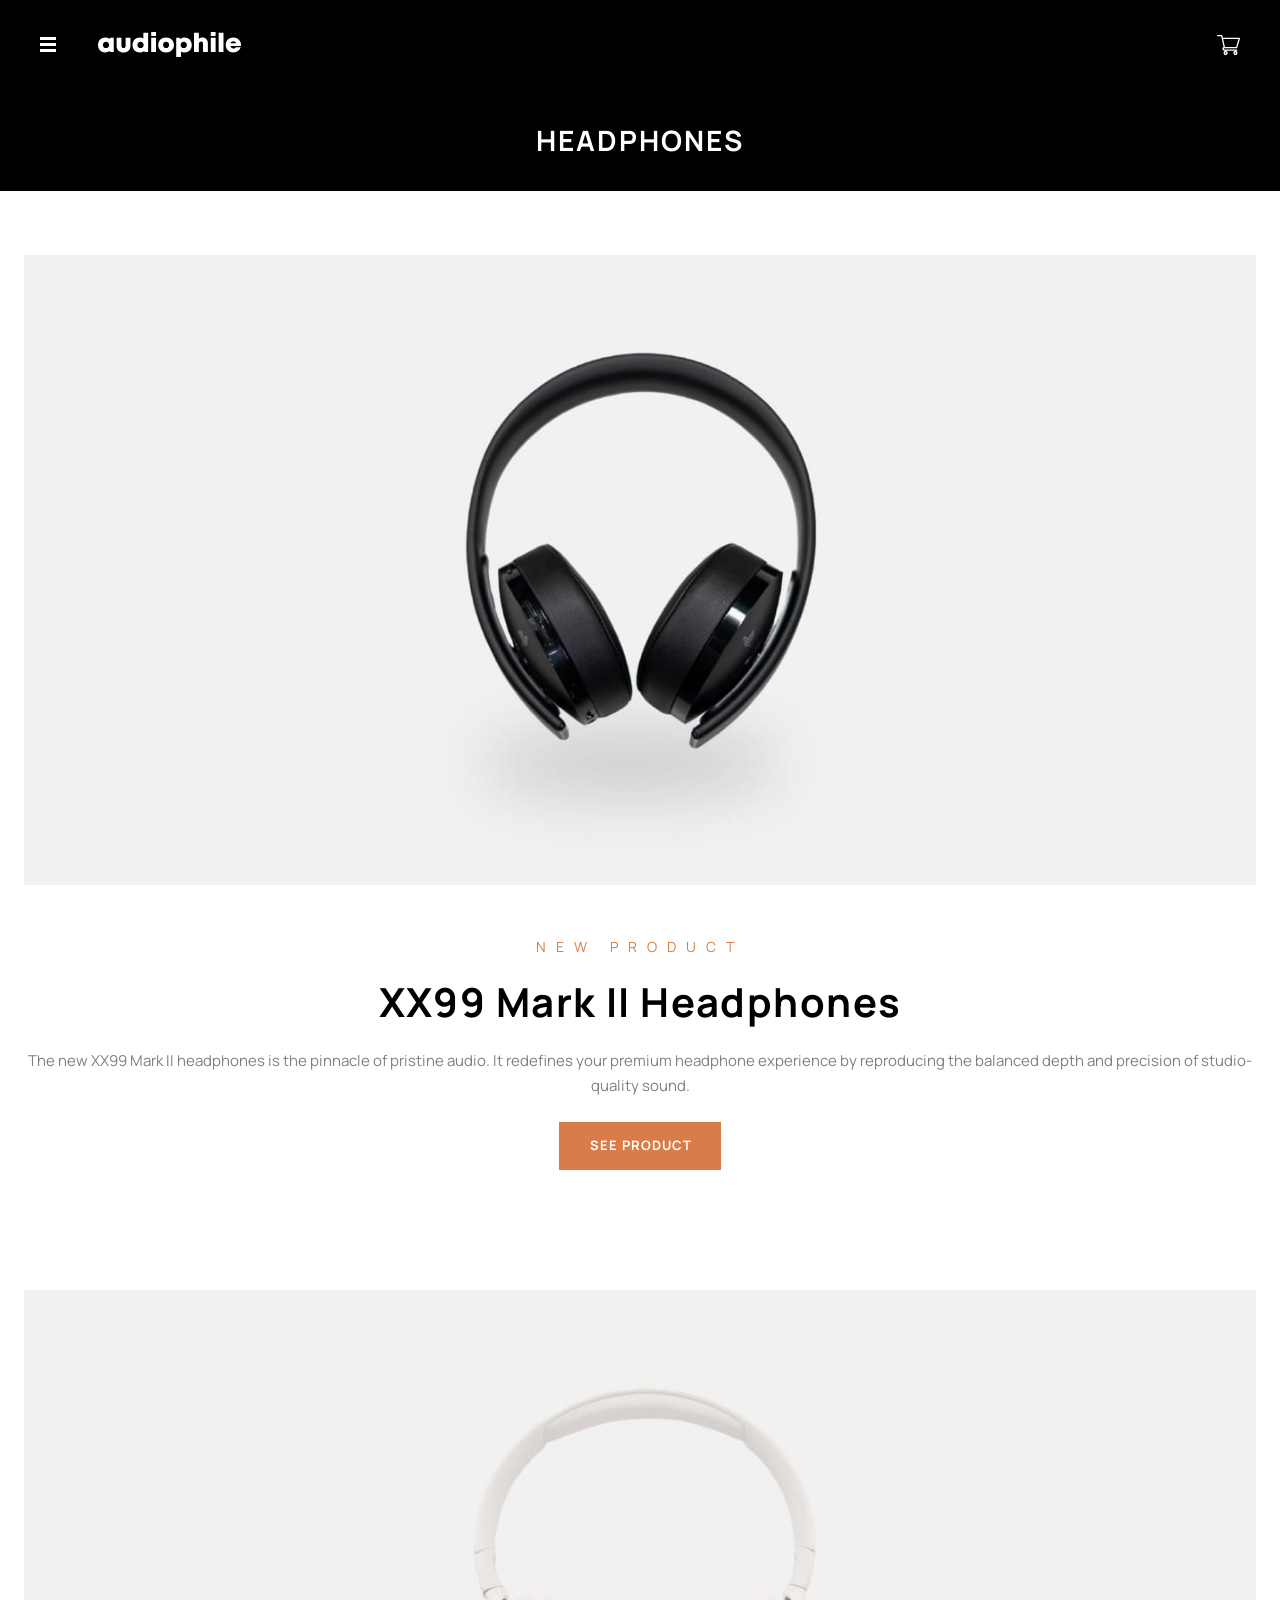
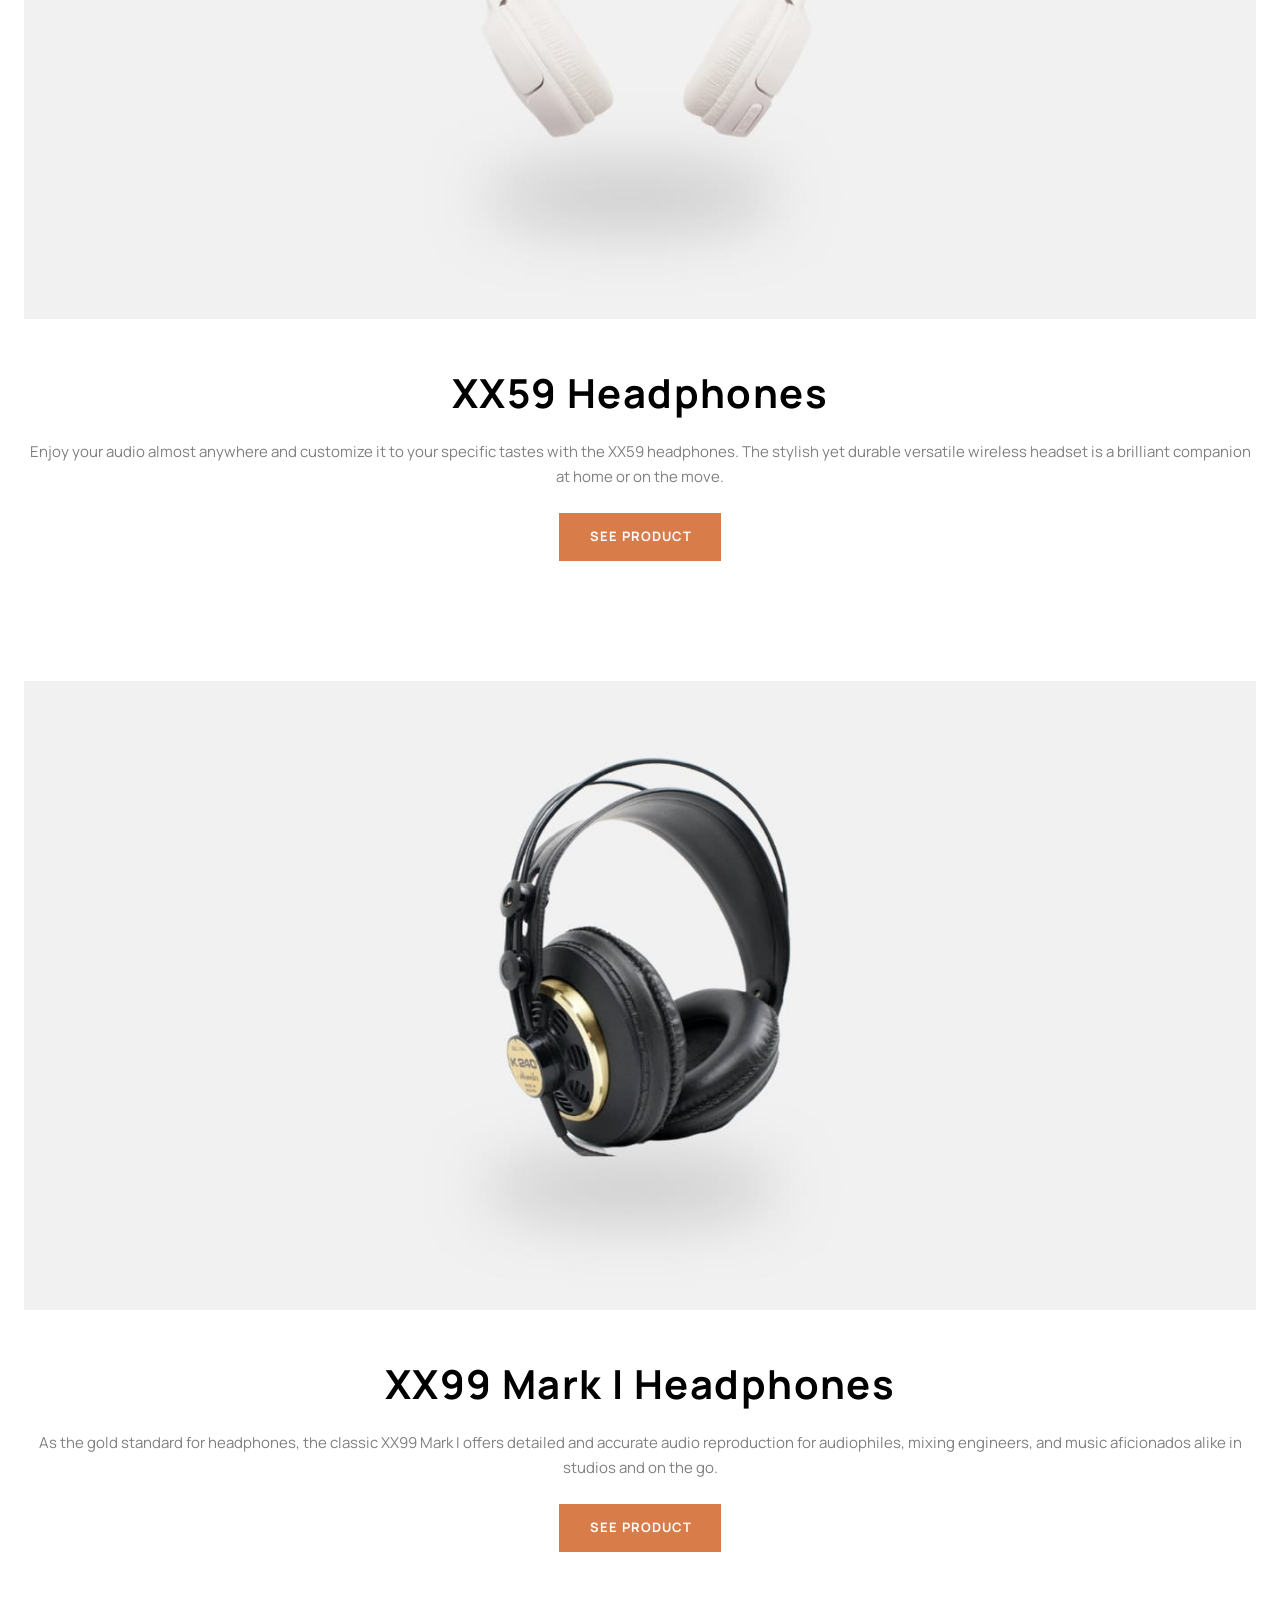
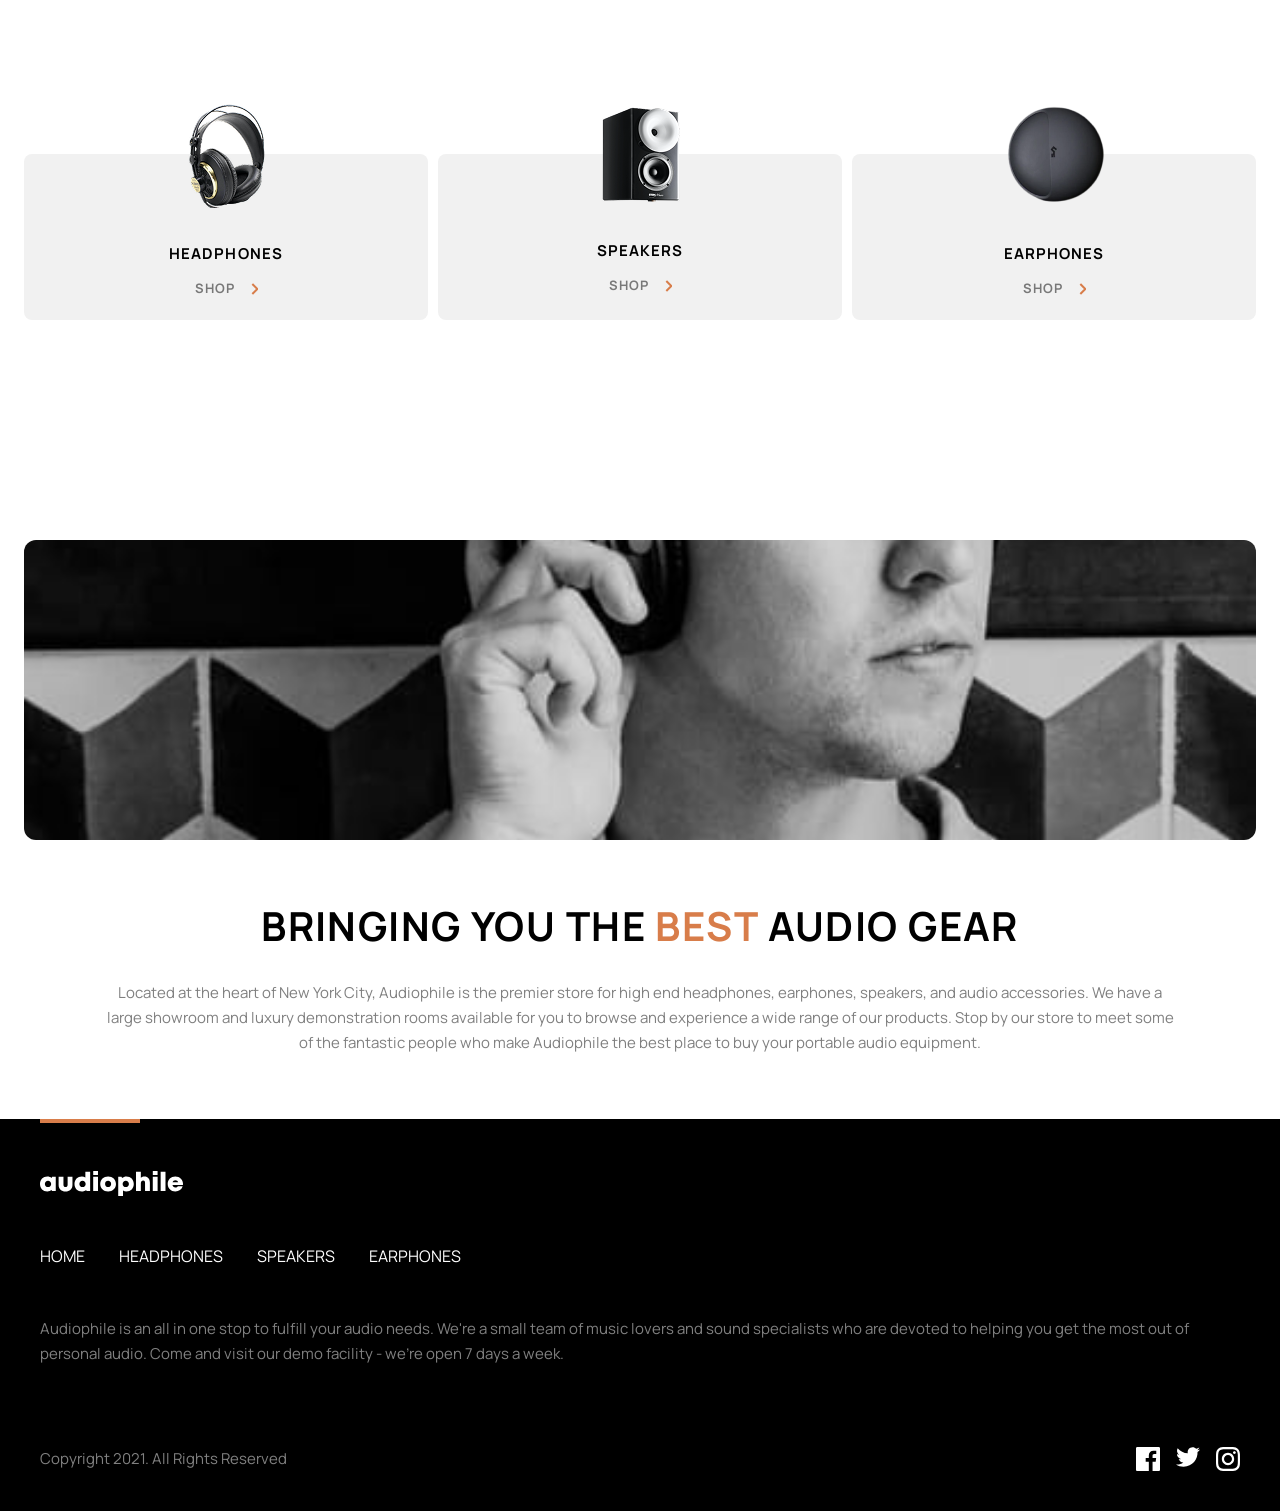
==== commit 2564df7e: "category'de javascript yapıldı" ====
--- a/assets/pages/category.html
+++ b/assets/pages/category.html
@@ -97,16 +97,6 @@
     </div>
     <div class="container">
       <div class="product-headphones">
-        <div class="product-headphones-item">
-          <img class="product-img-mobile" src="\assets\product-xx99-mark-two-headphones\mobile\image-category-page-preview.jpg" alt="headphone" />
-          <img class="product-img-tablet" src="\assets\product-xx99-mark-two-headphones\tablet\image-category-page-preview.jpg" alt="headphone" />
-          <div class="product-headphones-text">
-            <h4>NEW PRODUCT</h4>
-            <h3>XX99 MARK II HEADPHONES</h3>
-            <p>The new XX99 Mark II headphones is the pinnacle of pristine audio. It redefines your premium headphone experience by reproducing the balanced depth and precision of studio-quality sound.</p>
-            <a href="/assets/pages/category.html#Headphones/1">SEE PRODUCT</a>
-          </div>
-        </div>
       </div>
       <div class="categories">
         <div class="category-item">
@@ -117,12 +107,12 @@
         <div class="category-item">
           <img src="\assets\product-zx9-speaker\mobile\image-category-page-preview.png" alt="Speakers Img" />
           <h3>SPEAKERS</h3>
-          <a href="/assets/pages/category.html#Headphones"><span>SHOP</span> <img src="/assets/shared/mobile/right-arrow.svg" alt="Right Arrow" /></a>
+          <a href="/assets/pages/category.html#speakers"><span>SHOP</span> <img src="/assets/shared/mobile/right-arrow.svg" alt="Right Arrow" /></a>
         </div>
         <div class="category-item">
           <img src="\assets\product-yx1-earphones\mobile\image-category-page-preview.png" alt="Earphones Img" />
           <h3>EARPHONES</h3>
-          <a href="/assets/pages/category.html#Headphones"><span>SHOP</span> <img src="/assets/shared/mobile/right-arrow.svg" alt="Right Arrow" /></a>
+          <a href="/assets/pages/category.html#earphones"><span>SHOP</span> <img src="/assets/shared/mobile/right-arrow.svg" alt="Right Arrow" /></a>
         </div>
       </div>
       <!-- <div class="main-content">
--- a/assets/css/category.css
+++ b/assets/css/category.css
@@ -21,6 +21,8 @@
 
 .product-headphones {
   margin-bottom: 120px;
+  display: grid;
+  gap: 120px;
 }
 
 .product-headphones-item {
@@ -30,6 +32,7 @@
 
 .product-img-mobile {
   margin-bottom: 32px;
+  max-width: 540px;
 }
 
 .product-img-tablet {
@@ -166,6 +169,14 @@
 }
 
 @media screen and (min-width: 1440px) {
+  .product-headphones{
+    gap: 160px;
+  }
+
+  .product-headphones .product-headphones-item:nth-child(2n) {
+    flex-direction: row-reverse;
+  }
+
   .product-headphones-item {
     justify-content: center;
     align-items: center;
@@ -188,6 +199,14 @@
     line-height: 44px;
     letter-spacing: 1.43px;
   }
+
+  .product-headphones-text {
+    align-items: flex-start;
+    *{
+      text-align: left !important;
+    }
+  }
+
   .categories {
     flex-direction: row;
     gap: 30px;
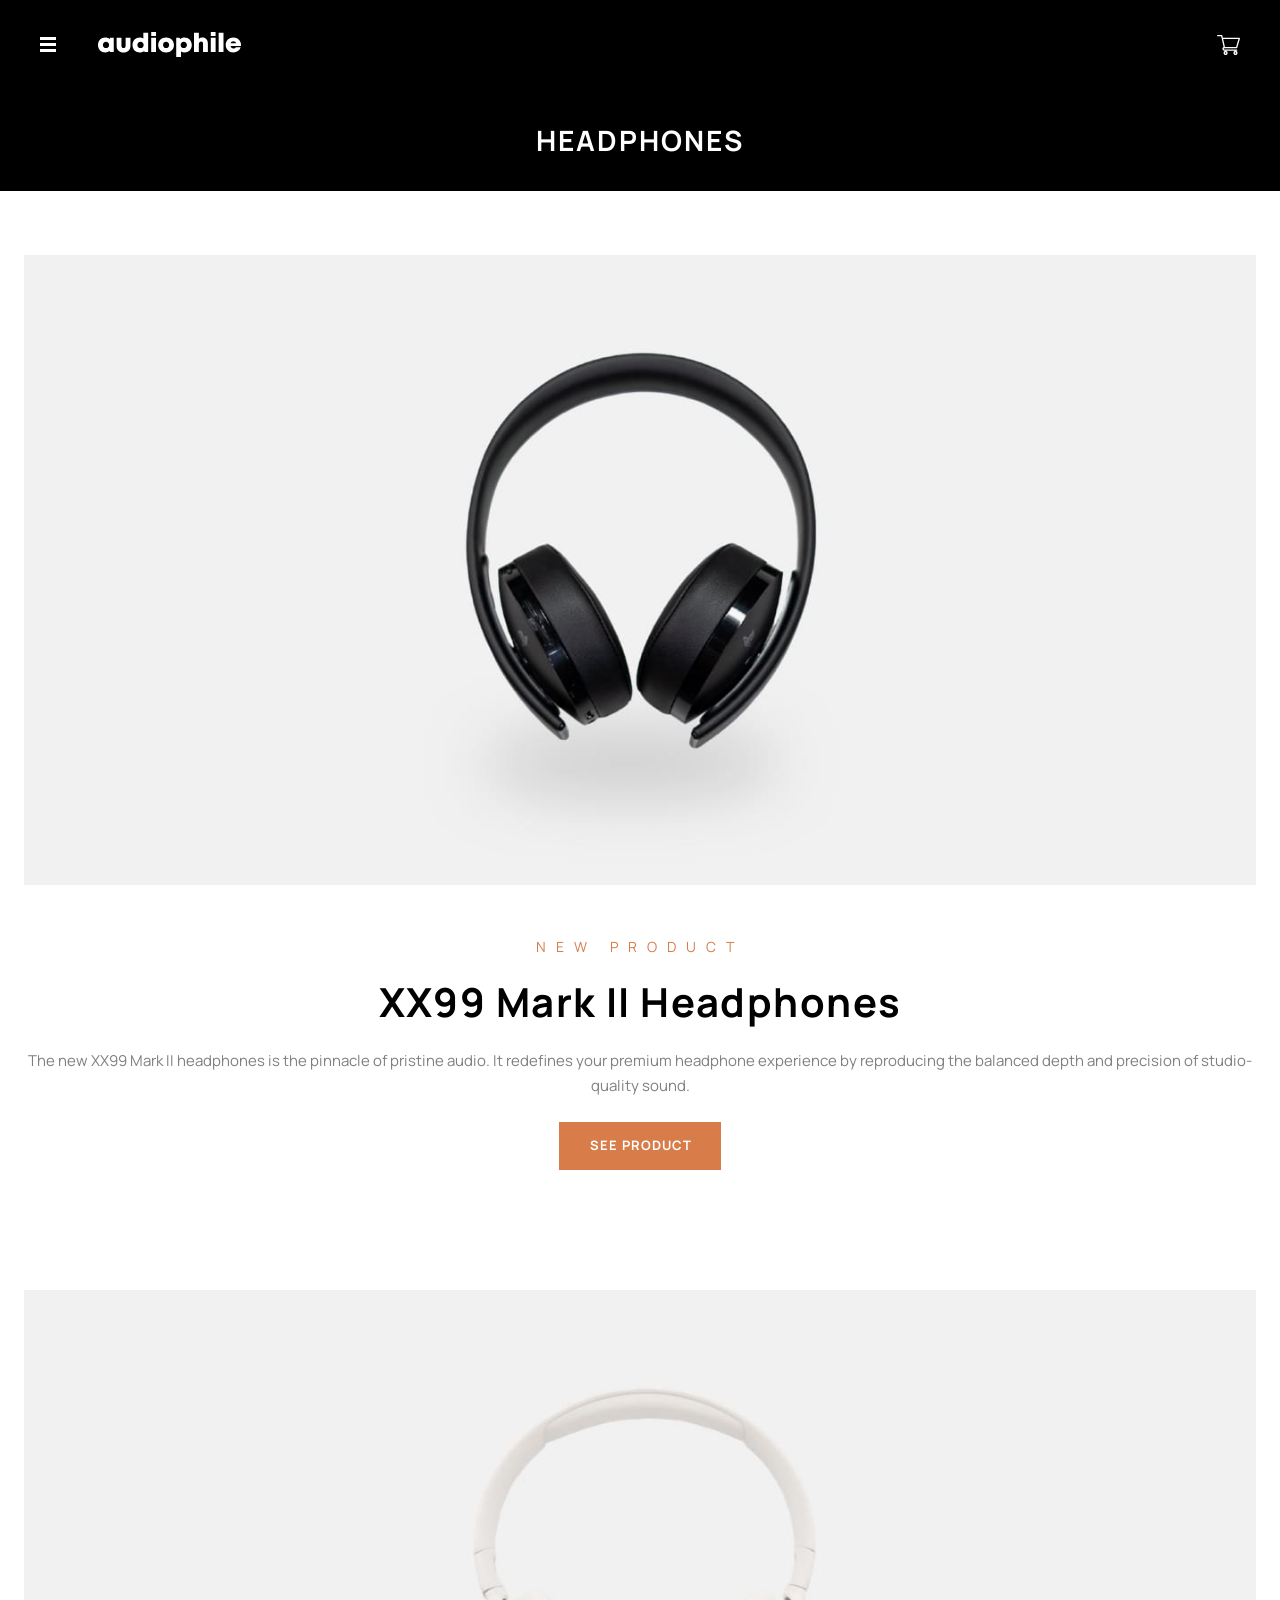
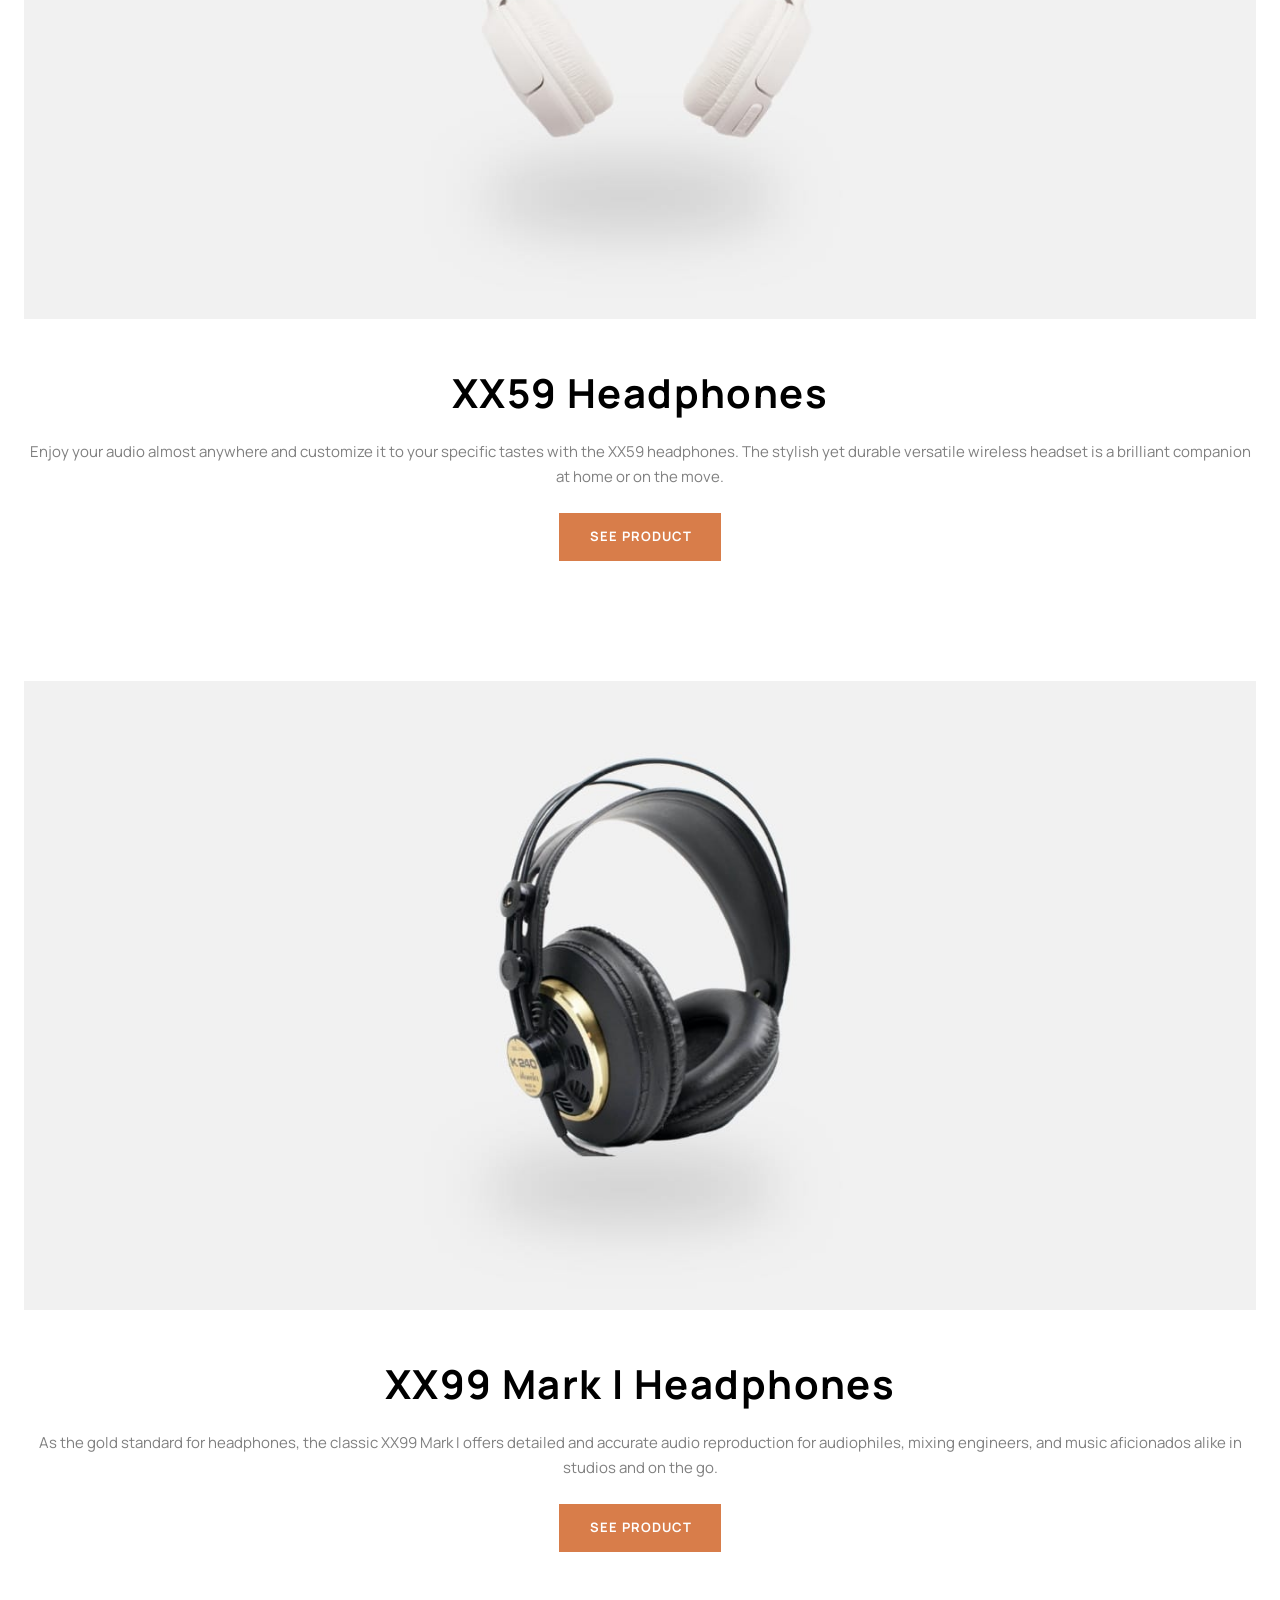
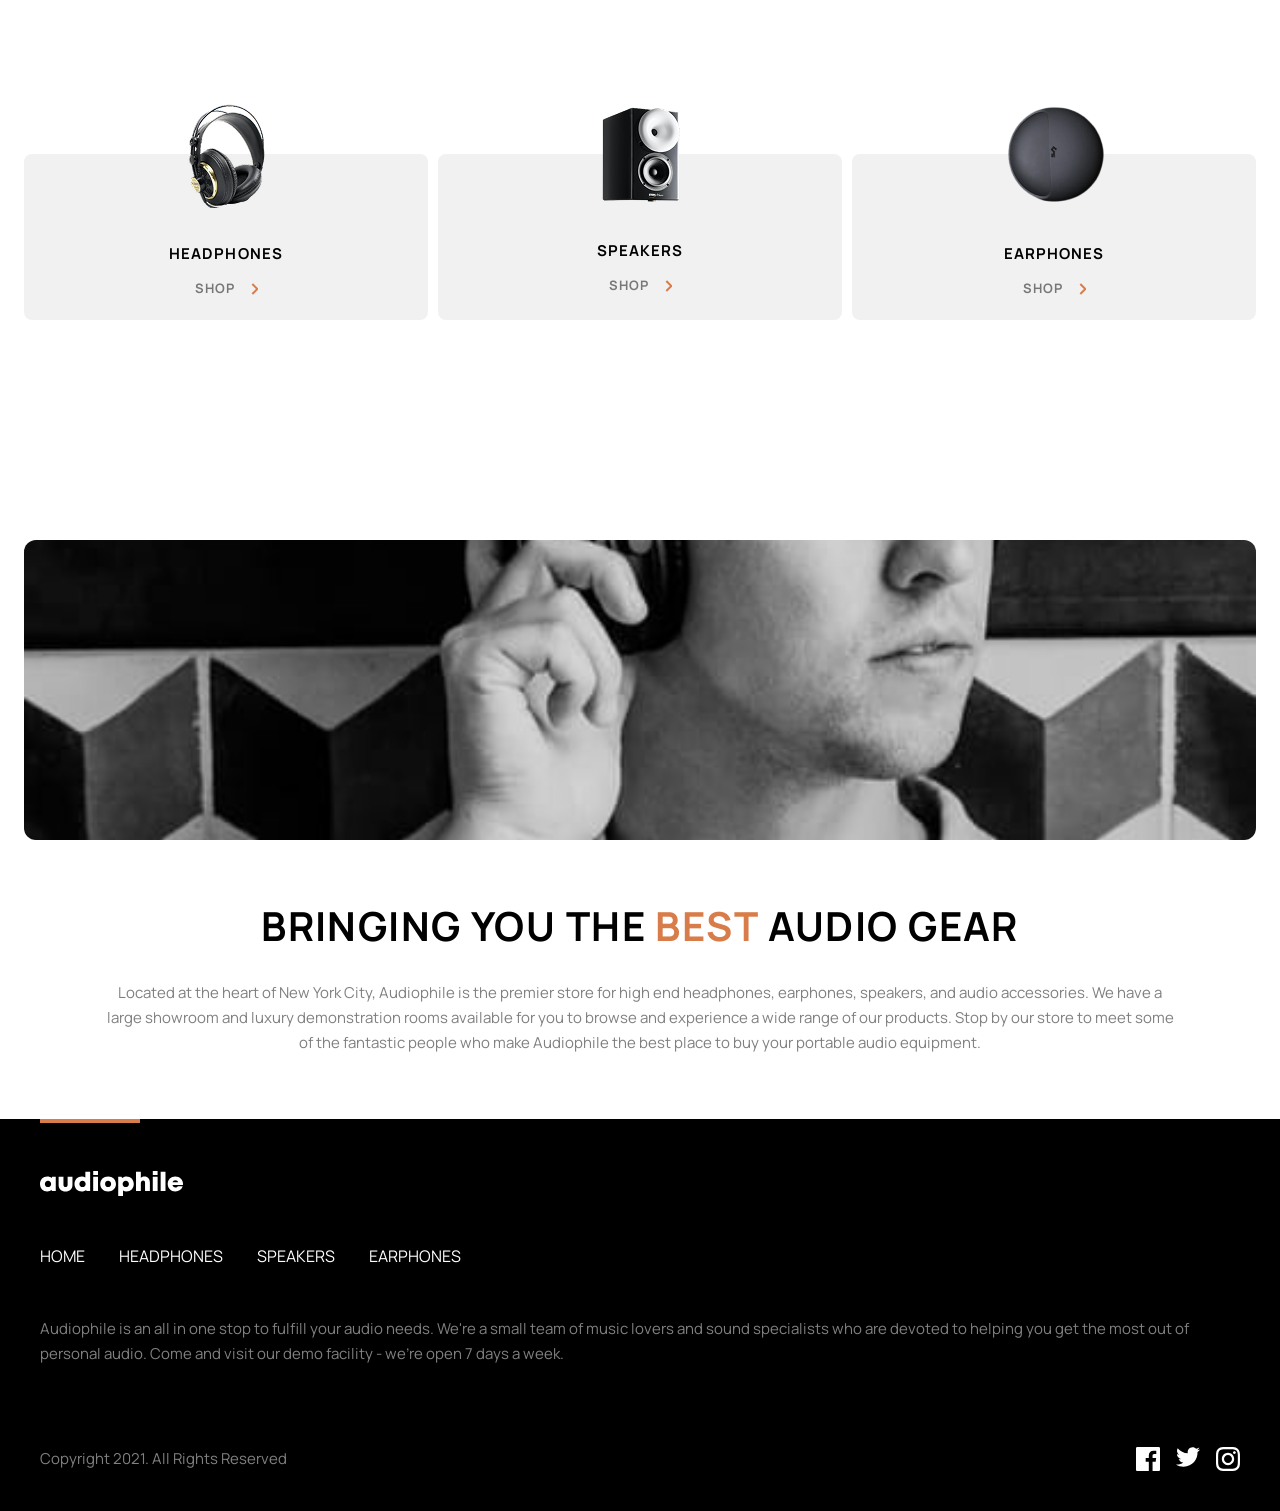
==== commit 912592c2: "checkout javascript tamamlandı iyileştirmeler  yapıldı" ====
--- a/assets/pages/category.html
+++ b/assets/pages/category.html
@@ -1,121 +1,131 @@
 <!DOCTYPE html>
 <html lang="en">
-  <head>
-    <meta charset="UTF-8" />
-    <meta name="viewport" content="width=device-width, initial-scale=1.0" />
-    <title>Category</title>
-    <link rel="stylesheet" href="/assets/css/reset.css" />
-    <link rel="stylesheet" href="/assets/css/category.css" />
-    <script type="module" src="/assets/js/category.js" defer></script>
-  </head>
-  <body>
-    <div class="header">
-      <div class="hamburger-menu">
-        <label>
-          <input type="checkbox" class="hamburgerMenuInput" />
-          <img src="/assets/shared/mobile/hamburger-icon.svg" alt="Hamburger Menu" />
-        </label>
-        <dialog class="hamburger-menu-container">
-          <div class="categories">
-            <div class="category-item">
-              <img src="/assets/product-xx99-mark-one-headphones/mobile/image-category-page-preview.png" alt="Headphones Img" />
-              <h3>HEADPHONES</h3>
-              <a href="/assets/pages/category.html#Headphones"><span>SHOP</span> <img src="/assets/shared/mobile/right-arrow.svg" alt="Right Arrow" /></a>
+
+<head>
+  <meta charset="UTF-8" />
+  <meta name="viewport" content="width=device-width, initial-scale=1.0" />
+  <title>Category</title>
+  <link rel="stylesheet" href="/assets/css/reset.css" />
+  <link rel="stylesheet" href="/assets/css/category.css" />
+  <script type="module" src="/assets/js/category.js" defer></script>
+</head>
+
+<body>
+  <div class="header">
+    <div class="hamburger-menu">
+      <label>
+        <input type="checkbox" class="hamburgerMenuInput" />
+        <img src="/assets/shared/mobile/hamburger-icon.svg" alt="Hamburger Menu" />
+      </label>
+      <dialog class="hamburger-menu-container">
+        <div class="categories">
+          <div class="category-item">
+            <img src="/assets/product-xx99-mark-one-headphones/mobile/image-category-page-preview.png"
+              alt="Headphones Img" />
+            <h3>HEADPHONES</h3>
+            <a href="/assets/pages/category.html#Headphones"><span>SHOP</span> <img
+                src="/assets/shared/mobile/right-arrow.svg" alt="Right Arrow" /></a>
+          </div>
+          <div class="category-item">
+            <img src="/assets/shared/mobile/speaker.png" alt="Speakers Img" />
+            <h3>SPEAKERS</h3>
+            <a href="/assets/pages/category.html#Speakers"><span>SHOP</span> <img
+                src="/assets/shared/mobile/right-arrow.svg" alt="Right Arrow" /></a>
+          </div>
+          <div class="category-item">
+            <img src="/assets/shared/mobile/earphones.png" alt="Earphones Img" />
+            <h3>EARPHONES</h3>
+            <a href="/assets/pages/category.html#Earphones"><span>SHOP</span> <img
+                src="/assets/shared/mobile/right-arrow.svg" alt="Right Arrow" /></a>
+          </div>
+        </div>
+      </dialog>
+    </div>
+    <a href="/"><img src="/assets/shared/desktop/logo.svg" alt="Company Logo" /></a>
+    <div class="navbar">
+      <ul>
+        <li><a href="/">HOME</a></li>
+        <li><a href="/assets/pages/category.html#Headphones">HEADPHONES</a></li>
+        <li><a href="/assets/pages/category.html#Speakers">SPEAKERS</a></li>
+        <li><a href="/assets/pages/category.html#Earphones">EARPHONES</a></li>
+      </ul>
+    </div>
+    <label>
+      <input type="checkbox" class="cartInput" />
+      <img src="/assets/shared/desktop/icon-cart.svg" alt="Basket Icon" />
+      <dialog class="cart-dialog">
+        <div class="cart-container">
+          <div class="cart-header">
+            <h2>CART (2)</h2>
+            <button>Remove all</button>
+          </div>
+          <div class="cart-item-list">
+            <div class="cart-item">
+              <figure>
+                <img src="/assets/product-xx99-mark-one-headphones/mobile/image-category-page-preview.png" alt="" />
+              </figure>
+              <div class="cart-item-metadata">
+                <h3>XX99 MK II</h3>
+                <p>$ 2,999</p>
+              </div>
+              <div class="cart-item-count">
+                <button class="cart-item-countDec">-</button>
+                <span>1</span>
+                <button class="cart-item-countInc">+</button>
+              </div>
             </div>
-            <div class="category-item">
-              <img src="/assets/product-xx99-mark-one-headphones/mobile/image-category-page-preview.png" alt="Speakers Img" />
-              <h3>SPEAKERS</h3>
-              <a href="/assets/pages/category.html#Speakers"><span>SHOP</span> <img src="/assets/shared/mobile/right-arrow.svg" alt="Right Arrow" /></a>
-            </div>
-            <div class="category-item">
-              <img src="/assets/product-xx99-mark-one-headphones/mobile/image-category-page-preview.png" alt="Earphones Img" />
-              <h3>EARPHONES</h3>
-              <a href="/assets/pages/category.html#Earphones"><span>SHOP</span> <img src="/assets/shared/mobile/right-arrow.svg" alt="Right Arrow" /></a>
+            <div class="cart-item">
+              <figure>
+                <img src="/assets/product-xx99-mark-one-headphones/mobile/image-category-page-preview.png" alt="" />
+              </figure>
+              <div class="cart-item-metadata">
+                <h3>XX99 MK II</h3>
+                <p>$ 2,999</p>
+              </div>
+              <div class="cart-item-count">
+                <button class="cart-item-countDec">-</button>
+                <span>1</span>
+                <button class="cart-item-countInc">+</button>
+              </div>
             </div>
           </div>
-        </dialog>
+          <div class="cart-total-content">
+            <span>TOTAL</span>
+            <h3 class="cart-total">$ 5,396</h3>
+          </div>
+          <a href="/assets/pages/checkout.html" class="cart-checkoutBtn">CHECKOUT</a>
+        </div>
+      </dialog>
+    </label>
+  </div>
+  <div class="category-title">
+    <h1>HEADPHONES</h1>
+  </div>
+  <div class="container">
+    <div class="product-headphones">
+    </div>
+    <div class="categories">
+      <div class="category-item">
+        <img src="/assets/product-xx99-mark-one-headphones/mobile/image-category-page-preview.png"
+          alt="Headphones Img" />
+        <h3>HEADPHONES</h3>
+        <a href="/assets/pages/category.html#Headphones"><span>SHOP</span> <img
+            src="/assets/shared/mobile/right-arrow.svg" alt="Right Arrow" /></a>
       </div>
-      <a href="/"><img src="/assets/shared/desktop/logo.svg" alt="Company Logo" /></a>
-      <div class="navbar">
-        <ul>
-          <li><a href="/">HOME</a></li>
-          <li><a href="/assets/pages/category.html#Headphones">HEADPHONES</a></li>
-          <li><a href="/assets/pages/category.html#Speakers">SPEAKERS</a></li>
-          <li><a href="/assets/pages/category.html#Earphones">EARPHONES</a></li>
-        </ul>
+      <div class="category-item">
+        <img src="\assets\product-zx9-speaker\mobile\image-category-page-preview.png" alt="Speakers Img" />
+        <h3>SPEAKERS</h3>
+        <a href="/assets/pages/category.html#speakers"><span>SHOP</span> <img
+            src="/assets/shared/mobile/right-arrow.svg" alt="Right Arrow" /></a>
       </div>
-      <label>
-        <input type="checkbox" class="cartInput" />
-        <img src="/assets/shared/desktop/icon-cart.svg" alt="Basket Icon" />
-        <dialog class="cart-dialog">
-          <div class="cart-container">
-            <div class="cart-header">
-              <h2>CART (2)</h2>
-              <button>Remove all</button>
-            </div>
-            <div class="cart-item-list">
-              <div class="cart-item">
-                <figure>
-                  <img src="/assets/product-xx99-mark-one-headphones/mobile/image-category-page-preview.png" alt="" />
-                </figure>
-                <div class="cart-item-metadata">
-                  <h3>XX99 MK II</h3>
-                  <p>$ 2,999</p>
-                </div>
-                <div class="cart-item-count">
-                  <button class="cart-item-countDec">-</button>
-                  <span>1</span>
-                  <button class="cart-item-countInc">+</button>
-                </div>
-              </div>
-              <div class="cart-item">
-                <figure>
-                  <img src="/assets/product-xx99-mark-one-headphones/mobile/image-category-page-preview.png" alt="" />
-                </figure>
-                <div class="cart-item-metadata">
-                  <h3>XX99 MK II</h3>
-                  <p>$ 2,999</p>
-                </div>
-                <div class="cart-item-count">
-                  <button class="cart-item-countDec">-</button>
-                  <span>1</span>
-                  <button class="cart-item-countInc">+</button>
-                </div>
-              </div>
-            </div>
-            <div class="cart-total-content">
-              <span>TOTAL</span>
-              <h3 class="cart-total">$ 5,396</h3>
-            </div>
-            <a href="/assets/pages/checkout.html" class="cart-checkoutBtn">CHECKOUT</a>
-          </div>
-        </dialog>
-      </label>
+      <div class="category-item">
+        <img src="\assets\product-yx1-earphones\mobile\image-category-page-preview.png" alt="Earphones Img" />
+        <h3>EARPHONES</h3>
+        <a href="/assets/pages/category.html#earphones"><span>SHOP</span> <img
+            src="/assets/shared/mobile/right-arrow.svg" alt="Right Arrow" /></a>
+      </div>
     </div>
-    <div class="category-title">
-      <h1>HEADPHONES</h1>
-    </div>
-    <div class="container">
-      <div class="product-headphones">
-      </div>
-      <div class="categories">
-        <div class="category-item">
-          <img src="/assets/product-xx99-mark-one-headphones/mobile/image-category-page-preview.png" alt="Headphones Img" />
-          <h3>HEADPHONES</h3>
-          <a href="/assets/pages/category.html#Headphones"><span>SHOP</span> <img src="/assets/shared/mobile/right-arrow.svg" alt="Right Arrow" /></a>
-        </div>
-        <div class="category-item">
-          <img src="\assets\product-zx9-speaker\mobile\image-category-page-preview.png" alt="Speakers Img" />
-          <h3>SPEAKERS</h3>
-          <a href="/assets/pages/category.html#speakers"><span>SHOP</span> <img src="/assets/shared/mobile/right-arrow.svg" alt="Right Arrow" /></a>
-        </div>
-        <div class="category-item">
-          <img src="\assets\product-yx1-earphones\mobile\image-category-page-preview.png" alt="Earphones Img" />
-          <h3>EARPHONES</h3>
-          <a href="/assets/pages/category.html#earphones"><span>SHOP</span> <img src="/assets/shared/mobile/right-arrow.svg" alt="Right Arrow" /></a>
-        </div>
-      </div>
-      <!-- <div class="main-content">
+    <!-- <div class="main-content">
         <img class="img-mobile" src="\assets\shared\mobile\image-best-gear.jpg" alt="model" />
         <img class="img-tablet" src="\assets\shared\tablet\image-best-gear.jpg" alt="" />
         <div class="content-text">
@@ -123,32 +133,38 @@
           <p>Located at the heart of New York City, Audiophile is the premier store for high end headphones, earphones, speakers, and audio accessories. We have a large showroom and luxury demonstration rooms available for you to browse and experience a wide range of our products. Stop by our store to meet some of the fantastic people who make Audiophile the best place to buy your portable audio equipment.</p>
         </div>
       </div> -->
-      <div class="main-content">
-        <img src="/assets/shared/desktop/image-best-gear.jpg" alt="" />
-        <div class="content-text">
-          <h3>BRINGING YOU THE <span class="mark-orange">BEST</span> AUDIO GEAR</h3>
-          <p>Located at the heart of New York City, Audiophile is the premier store for high end headphones, earphones, speakers, and audio accessories. We have a large showroom and luxury demonstration rooms available for you to browse and experience a wide range of our products. Stop by our store to meet some of the fantastic people who make Audiophile the best place to buy your portable audio equipment.</p>
-        </div>
+    <div class="main-content">
+      <img src="/assets/shared/desktop/image-best-gear.jpg" alt="" />
+      <div class="content-text">
+        <h3>BRINGING YOU THE <span class="mark-orange">BEST</span> AUDIO GEAR</h3>
+        <p>Located at the heart of New York City, Audiophile is the premier store for high end headphones, earphones,
+          speakers, and audio accessories. We have a large showroom and luxury demonstration rooms available for you to
+          browse and experience a wide range of our products. Stop by our store to meet some of the fantastic people who
+          make Audiophile the best place to buy your portable audio equipment.</p>
       </div>
     </div>
-    <div class="footer">
-      <hr />
-      <a href="/"><img src="/assets/shared/desktop/logo.svg" alt="Company Logo" /></a>
-      <div class="navbar">
-        <ul>
-          <li><a href="/">HOME</a></li>
-          <li><a href="/assets/pages/category.html#Headphones">HEADPHONES</a></li>
-          <li><a href="/assets/pages/category.html#Speakers">SPEAKERS</a></li>
-          <li><a href="/assets/pages/category.html#Earphones">EARPHONES</a></li>
-        </ul>
-      </div>
-      <p>Audiophile is an all in one stop to fulfill your audio needs. We're a small team of music lovers and sound specialists who are devoted to helping you get the most out of personal audio. Come and visit our demo facility - we’re open 7 days a week.</p>
-      <p>Copyright 2021. All Rights Reserved</p>
-      <div class="social-media">
-        <a href="#"><img src="/assets/shared/mobile/facebook.svg" alt="facebook icon" /></a>
-        <a href="#"><img src="/assets/shared/mobile/twitter.svg" alt="twitter icon" /></a>
-        <a href="#"><img src="/assets/shared/mobile/instagram.svg" alt="instagram icon" /></a>
-      </div>
+  </div>
+  <div class="footer">
+    <hr />
+    <a href="/"><img src="/assets/shared/desktop/logo.svg" alt="Company Logo" /></a>
+    <div class="navbar">
+      <ul>
+        <li><a href="/">HOME</a></li>
+        <li><a href="/assets/pages/category.html#Headphones">HEADPHONES</a></li>
+        <li><a href="/assets/pages/category.html#Speakers">SPEAKERS</a></li>
+        <li><a href="/assets/pages/category.html#Earphones">EARPHONES</a></li>
+      </ul>
     </div>
-  </body>
-</html>
+    <p>Audiophile is an all in one stop to fulfill your audio needs. We're a small team of music lovers and sound
+      specialists who are devoted to helping you get the most out of personal audio. Come and visit our demo facility -
+      we’re open 7 days a week.</p>
+    <p>Copyright 2021. All Rights Reserved</p>
+    <div class="social-media">
+      <a href="#"><img src="/assets/shared/mobile/facebook.svg" alt="facebook icon" /></a>
+      <a href="#"><img src="/assets/shared/mobile/twitter.svg" alt="twitter icon" /></a>
+      <a href="#"><img src="/assets/shared/mobile/instagram.svg" alt="instagram icon" /></a>
+    </div>
+  </div>
+</body>
+
+</html>
--- a/assets/css/category.css
+++ b/assets/css/category.css
@@ -33,6 +33,7 @@
 .product-img-mobile {
   margin-bottom: 32px;
   max-width: 540px;
+  width: 100%;
 }
 
 .product-img-tablet {
@@ -72,8 +73,8 @@
   line-height: 25px;
   letter-spacing: 0px;
   text-align: center;
-  color: black;
-  opacity: 0.5;
+  color: #00000080;
+  
 }
 
 .product-headphones-text a {
